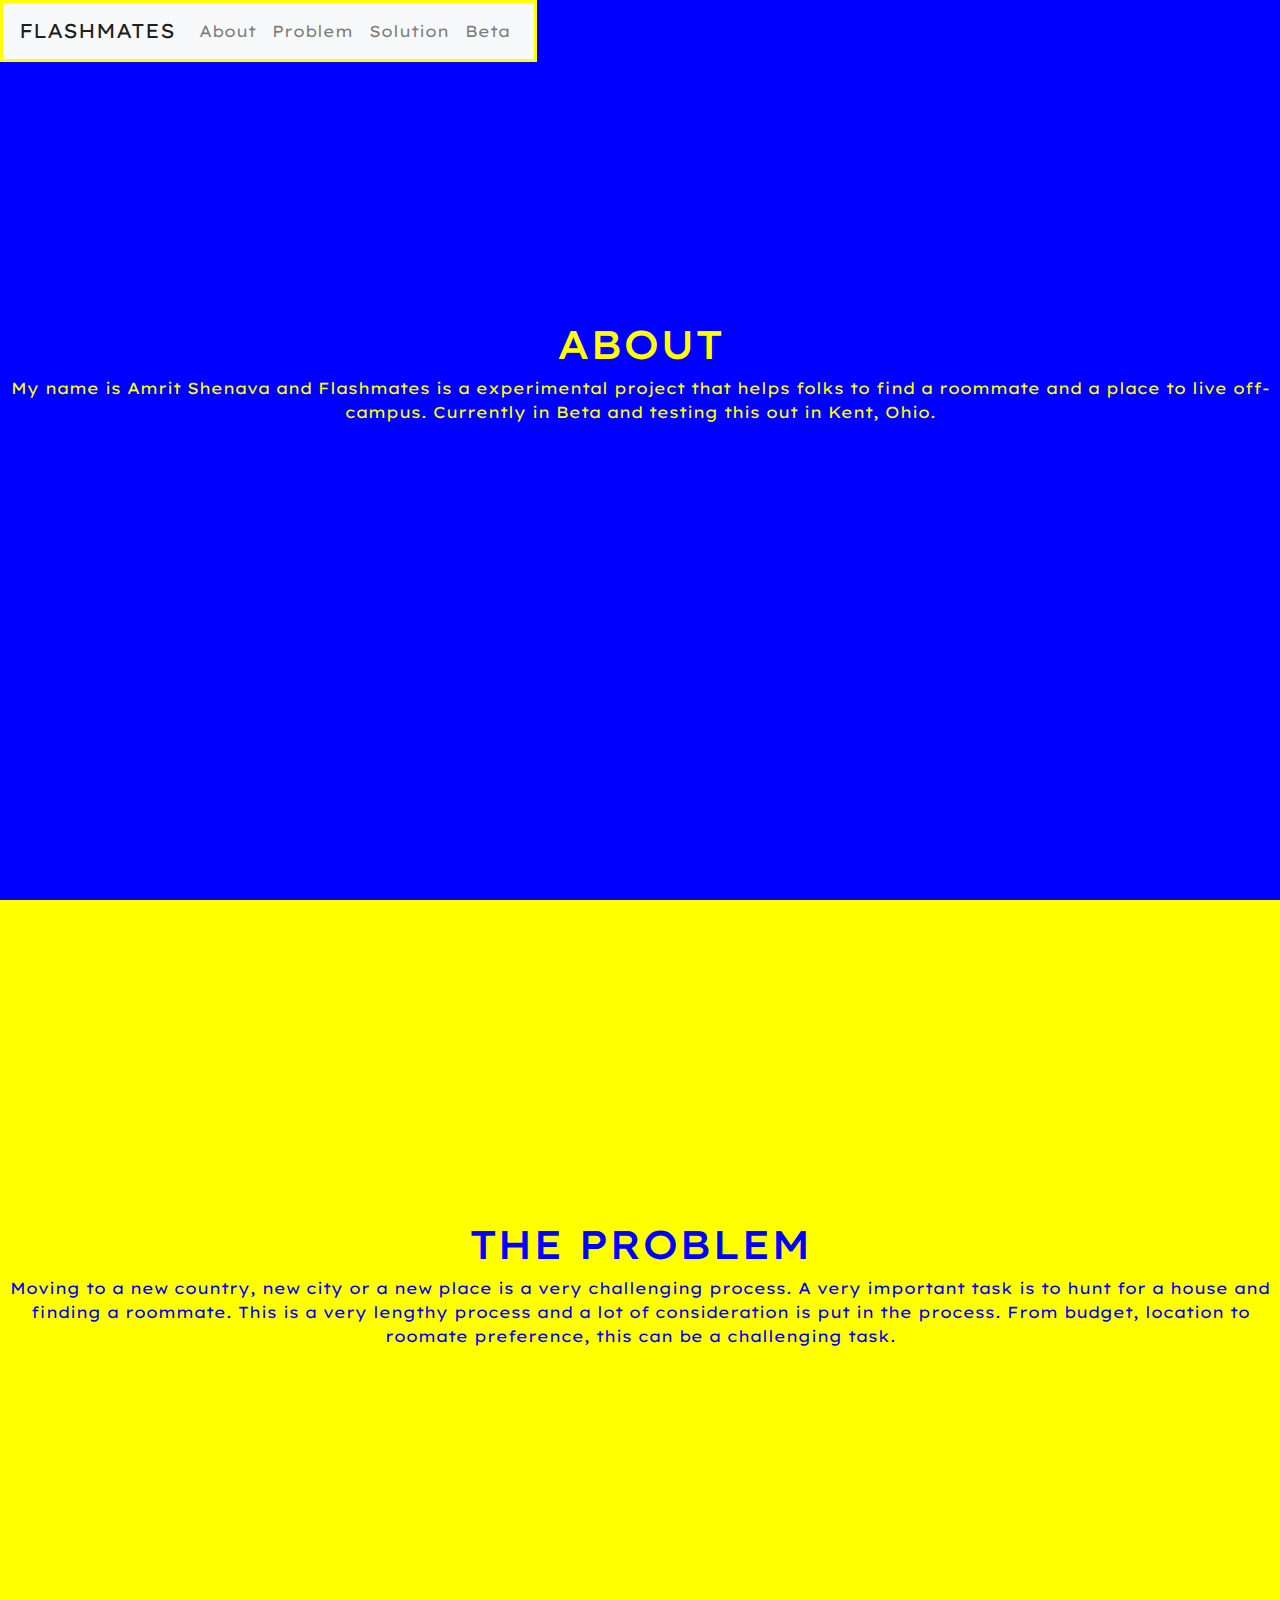
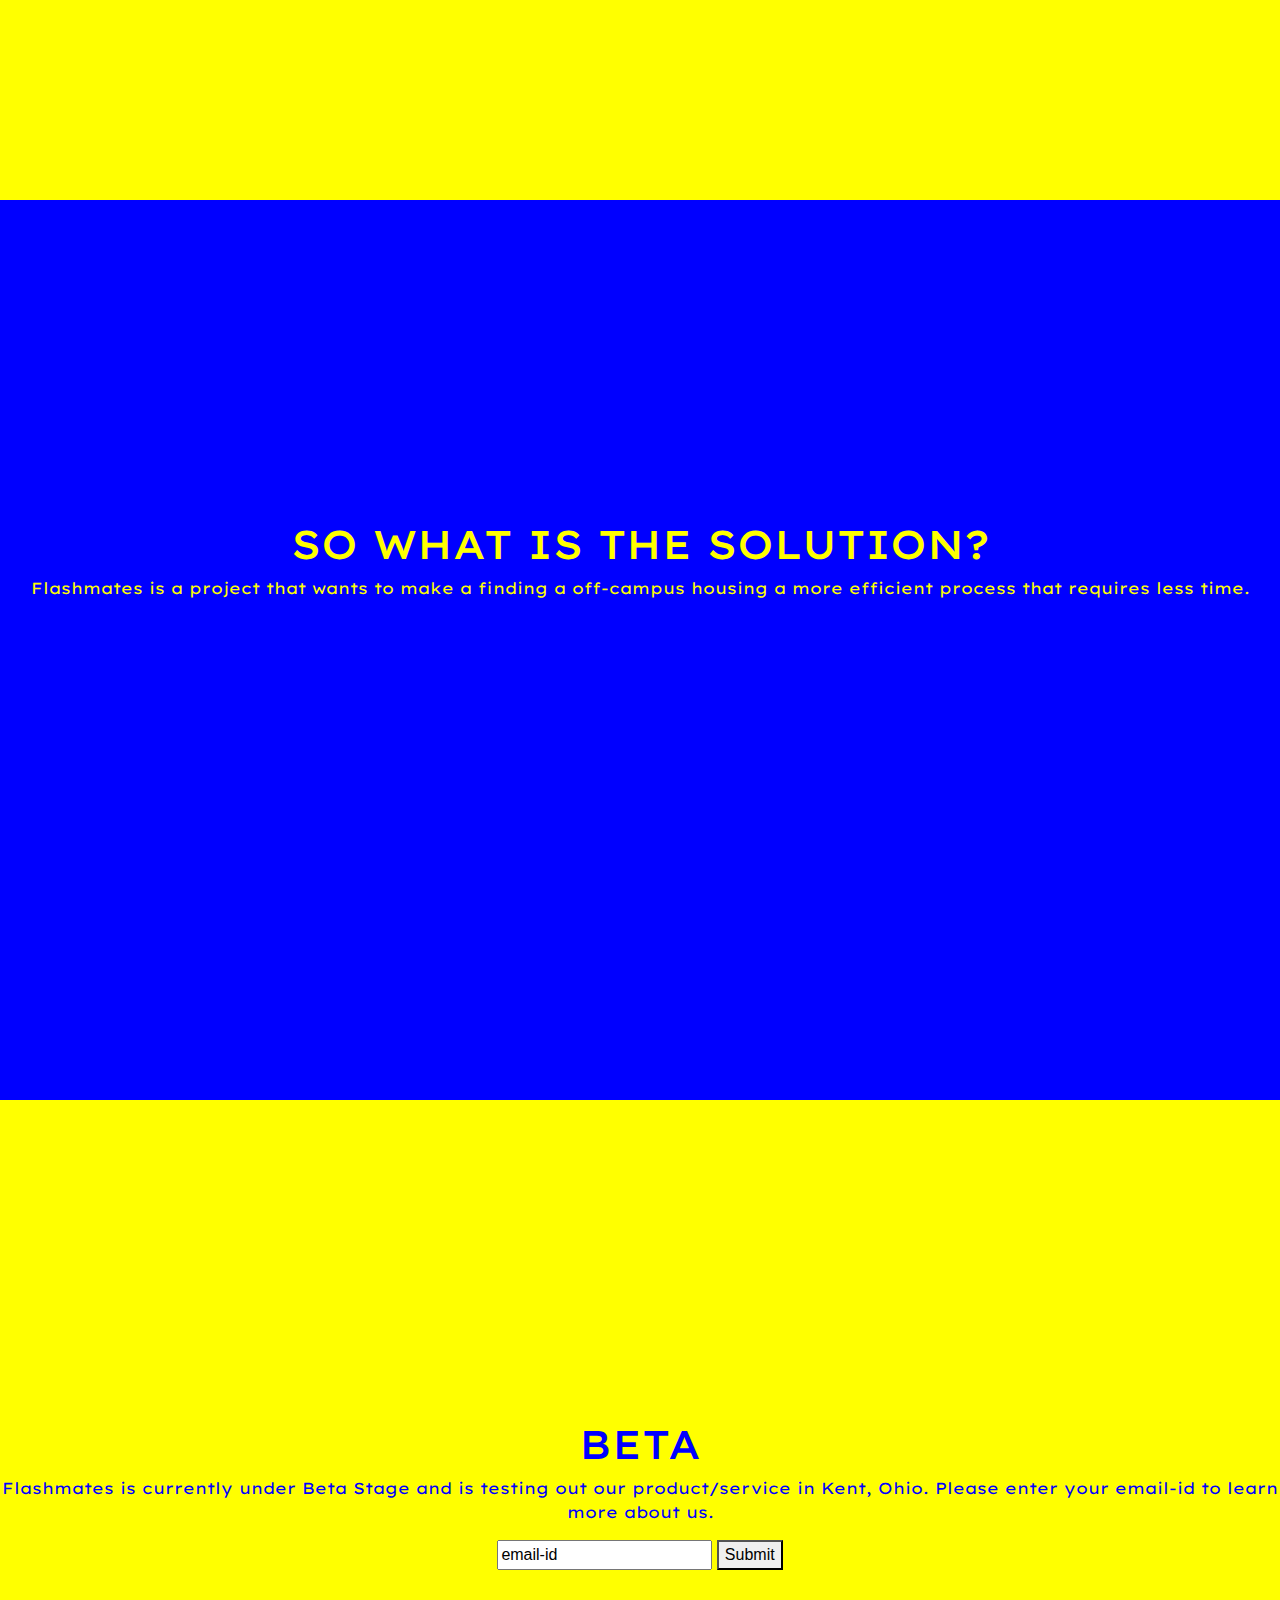
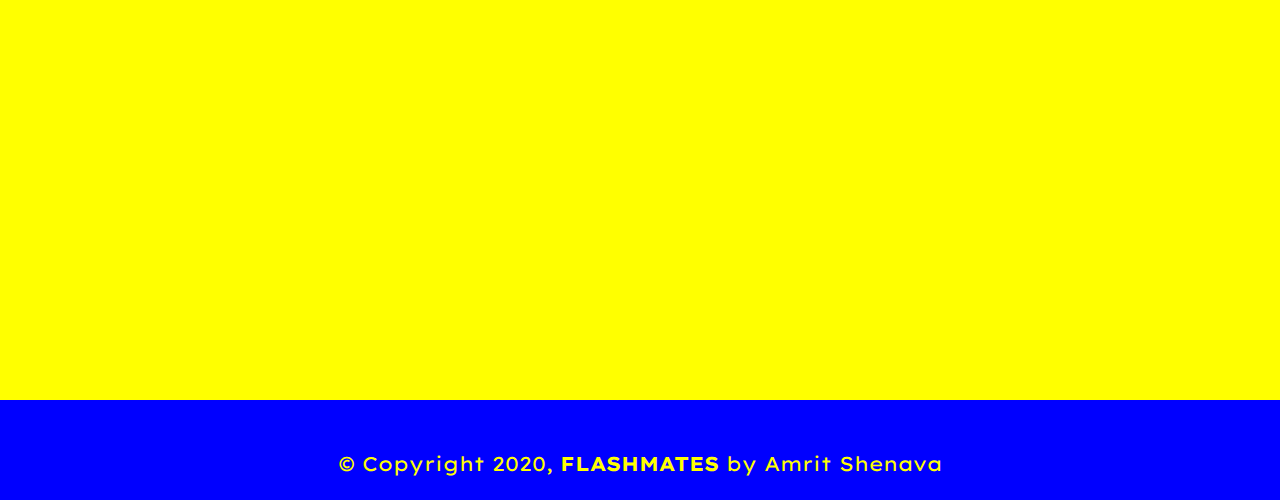
==== index.html @ 65abd865 "Footer Bold" ====
<!DOCTYPE html>
<html>
<head>
	<title>Flashmates</title>
	<meta charset="utf-8">
    <meta name="viewport" content="width=device-width, initial-scale=1, shrink-to-fit=no">
    <link rel="stylesheet" href="https://maxcdn.bootstrapcdn.com/bootstrap/4.0.0/css/bootstrap.min.css" integrity="sha384-Gn5384xqQ1aoWXA+058RXPxPg6fy4IWvTNh0E263XmFcJlSAwiGgFAW/dAiS6JXm" crossorigin="anonymous"> 
  <link rel="shortcut icon" href="Images/logo.png" type="image/png">
	<link rel="stylesheet" type="text/css" href="main.css">
	<link href="https://fonts.googleapis.com/css?family=Lexend+Exa&display=swap" rel="stylesheet">

</head>
<body>
  <center>
    <div class="title">
	  <nav class="navbar navbar-expand-lg navbar-light bg-light">
        <a class="navbar-brand" href="#">FLASHMATES</a>
        <button class="navbar-toggler" type="button" data-toggle="collapse" data-target="#navbarNav" aria-controls="navbarNav" aria-expanded="false" aria-label="Toggle navigation">
          <span class="navbar-toggler-icon"></span>
        </button>
        <div class="collapse navbar-collapse" id="navbarNav">
          <ul class="navbar-nav">
            <li class="nav-item">
              <a class="nav-link" href="#about">About <!--<span class="sr-only">(current)</span>--></a>
            </li>
            <li class="nav-item">
              <a class="nav-link" href="#problem">Problem</a>
            </li>
            <li class="nav-item">
              <a class="nav-link" href="#solution">Solution</a>
            </li>
            <li class="nav-item">
              <a class="nav-link" href="#beta">Beta</a>
            </li>
            <!--<li class="nav-item">
              <a class="nav-link" href="#">Pricing</a>
            </li>
            <li class="nav-item">
              <a class="nav-link disabled" href="#" tabindex="-1" aria-disabled="true">Disabled</a>
            </li>-->
          </ul>
        </div>
      </nav>
    </div>
      <section class="section-odd" id="about">
        <h1>ABOUT</h1>
        <p>My name is Amrit Shenava and Flashmates is a experimental project that helps folks to find a roommate and a place to live off-campus. Currently in Beta and testing this out in Kent, Ohio.</p>
      </section>
      <section class="section-even" id="problem">
        <h1>THE PROBLEM</h1>
        <p>Moving to a new country, new city or a new place is a very challenging process. A very important task is to hunt for a house and finding a roommate. This is a very lengthy process and a lot of consideration is put in the process. From budget, location to roomate preference, this can be a challenging task.</p>
      </section>
      <section class="section-odd" id="solution">
        <h1>SO WHAT IS THE SOLUTION?</h1>
        <p>Flashmates is a project that wants to make a finding a off-campus housing a more efficient process that requires less time.</p>
      </section>
      <section class="section-even" id="beta">
    	  <h1>BETA</h1>
    	  <p>Flashmates is currently under Beta Stage and is testing out our product/service in Kent, Ohio. Please enter your email-id to learn more about us.</p>
    	<form>
          <input type="text" name="email-id" value="email-id" placeholder="Enter your email-id here">
    	  <button onclick="sendInfo()">Submit </button>
    	</form>
      </section>
    <footer>
        <p id="footer">&copy; Copyright 2020, <b><span id="flashmates-title">FLASHMATES</span></b> by Amrit Shenava</p>
    </footer>
  </center>
  <script type="text/javascript">
  	
  </script>
  <script src="https://code.jquery.com/jquery-3.2.1.slim.min.js" integrity="sha384-KJ3o2DKtIkvYIK3UENzmM7KCkRr/rE9/Qpg6aAZGJwFDMVNA/GpGFF93hXpG5KkN" crossorigin="anonymous"></script>
  <script src="https://cdnjs.cloudflare.com/ajax/libs/popper.js/1.12.9/umd/popper.min.js" integrity="sha384-ApNbgh9B+Y1QKtv3Rn7W3mgPxhU9K/ScQsAP7hUibX39j7fakFPskvXusvfa0b4Q" crossorigin="anonymous"></script>
  <script src="https://maxcdn.bootstrapcdn.com/bootstrap/4.0.0/js/bootstrap.min.js" integrity="sha384-JZR6Spejh4U02d8jOt6vLEHfe/JQGiRRSQQxSfFWpi1MquVdAyjUar5+76PVCmYl" crossorigin="anonymous"></script>
</body>
</html>
---- main.css ----
html {
	scroll-behavior: smooth;
}

h1 {
	color: yellow;
	font-family: 'Lexend Exa', sans-serif;

}

p {
	color: yellow;
	font-family: 'Lexend Exa', sans-serif;
}

body {
	background-color: blue;
}

.section-odd {
  height : 100vh;
  text-align: center;
  background-color: blue;
  box-sizing: border-box;
}

.section-odd h1 {
	text-align: center;
	display: inline-block;
	font-family: 'Lexend Exa', sans-serif;
	margin-top: 25%;
}

.section-even {
	height : 100vh;
	text-align: center;
	background-color: yellow;
	box-sizing: border-box;
}

.section-even h1 {
	text-align: center;
	display: inline-block;
	font-family: 'Lexend Exa', sans-serif;
	margin-top: 25%;
	color: blue;
}

.section-even p{
	color : blue;
}

footer {
    position: relative;
    height: 100px;
    width: 100%;
    /*background-color: #333333;*/
}

footer p {
    position: absolute;
    width: 100%;
    /*color: #fff;*/
    line-height: 40px;
    font-size: 20px;
    text-align: center;
    bottom:0;
}

nav a {
	font-family: 'Lexend Exa', sans-serif;
    color: yellow;
}

.title {
	color: blue;
	border : yellow solid;
	position: fixed;
	margin : 0px;
	padding: 0px;
}


/*
#title p {
	margin-bottom: 10px;
	line-height: 0;
	font-size: 20px;
}
*/

#flashmates-title {
	font-family: 'Lexend Exa', sans-serif;
}

#forms{
	border: black solid;
}
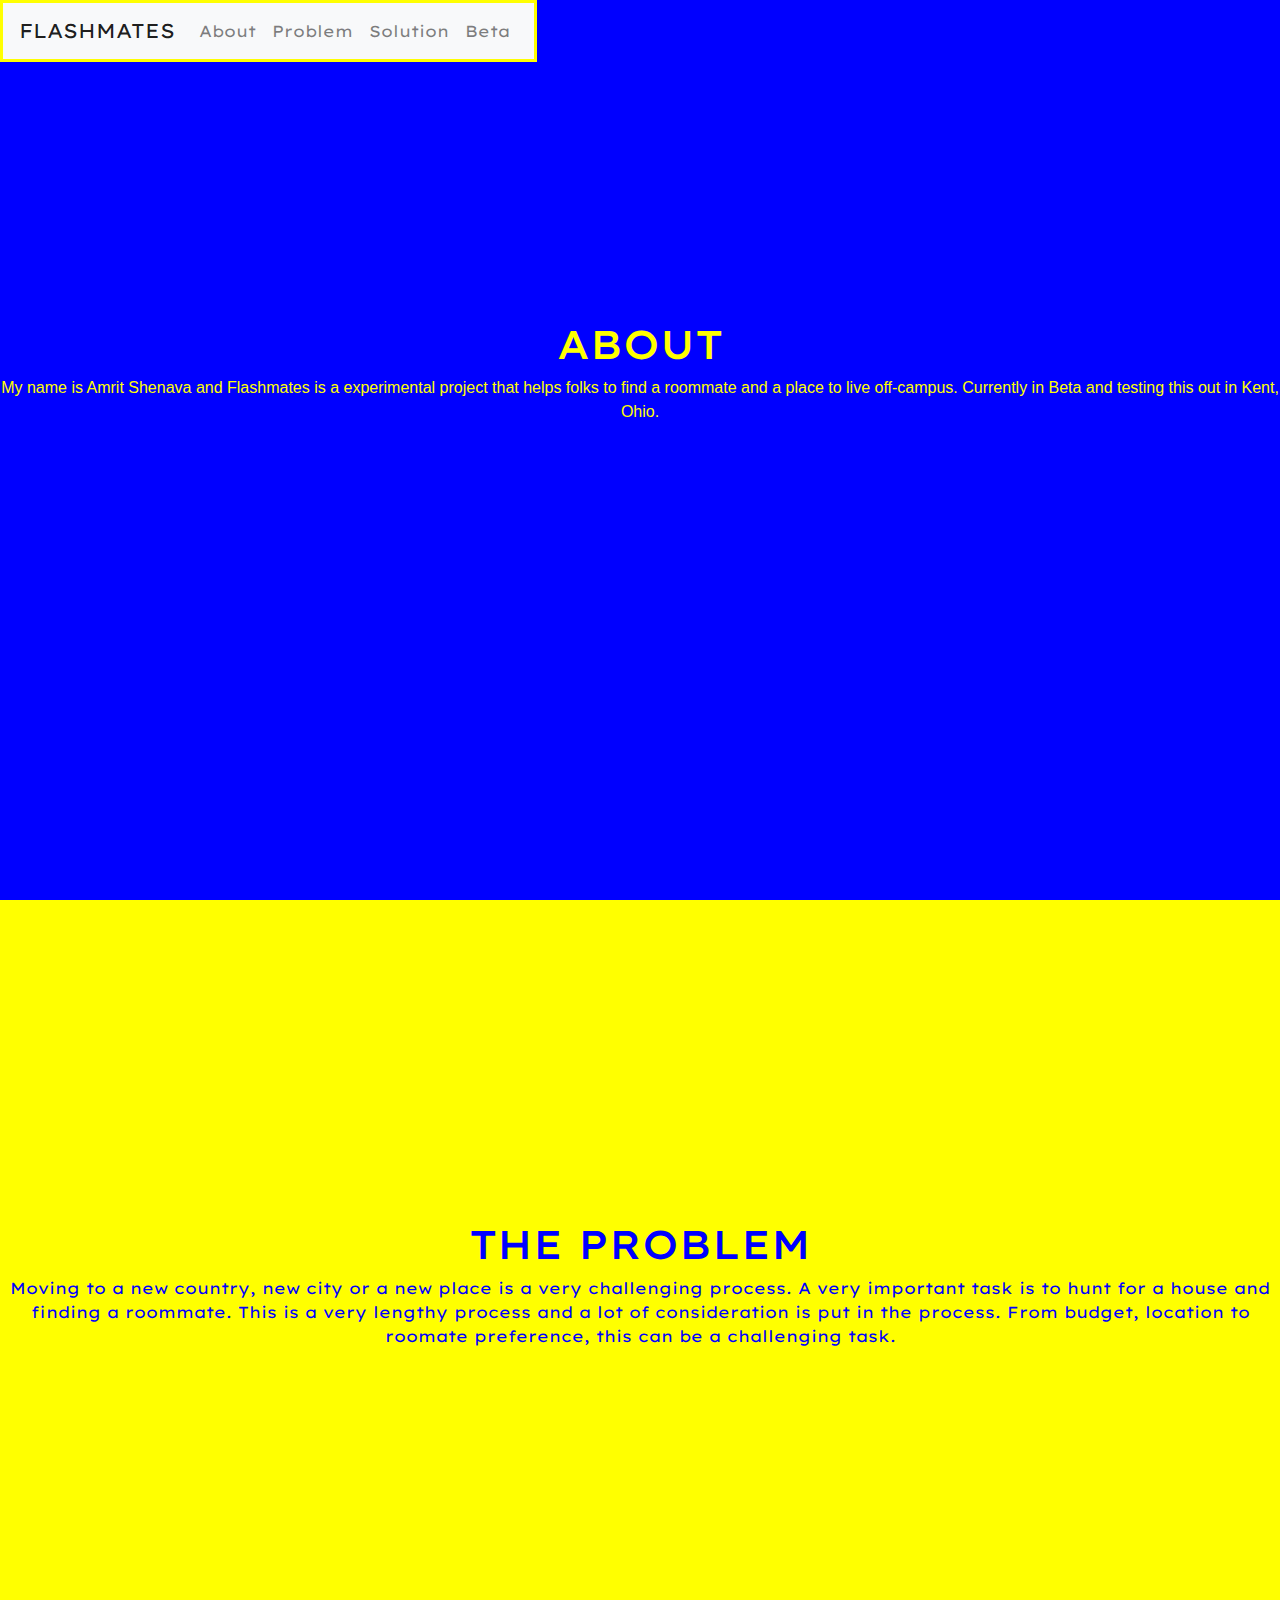
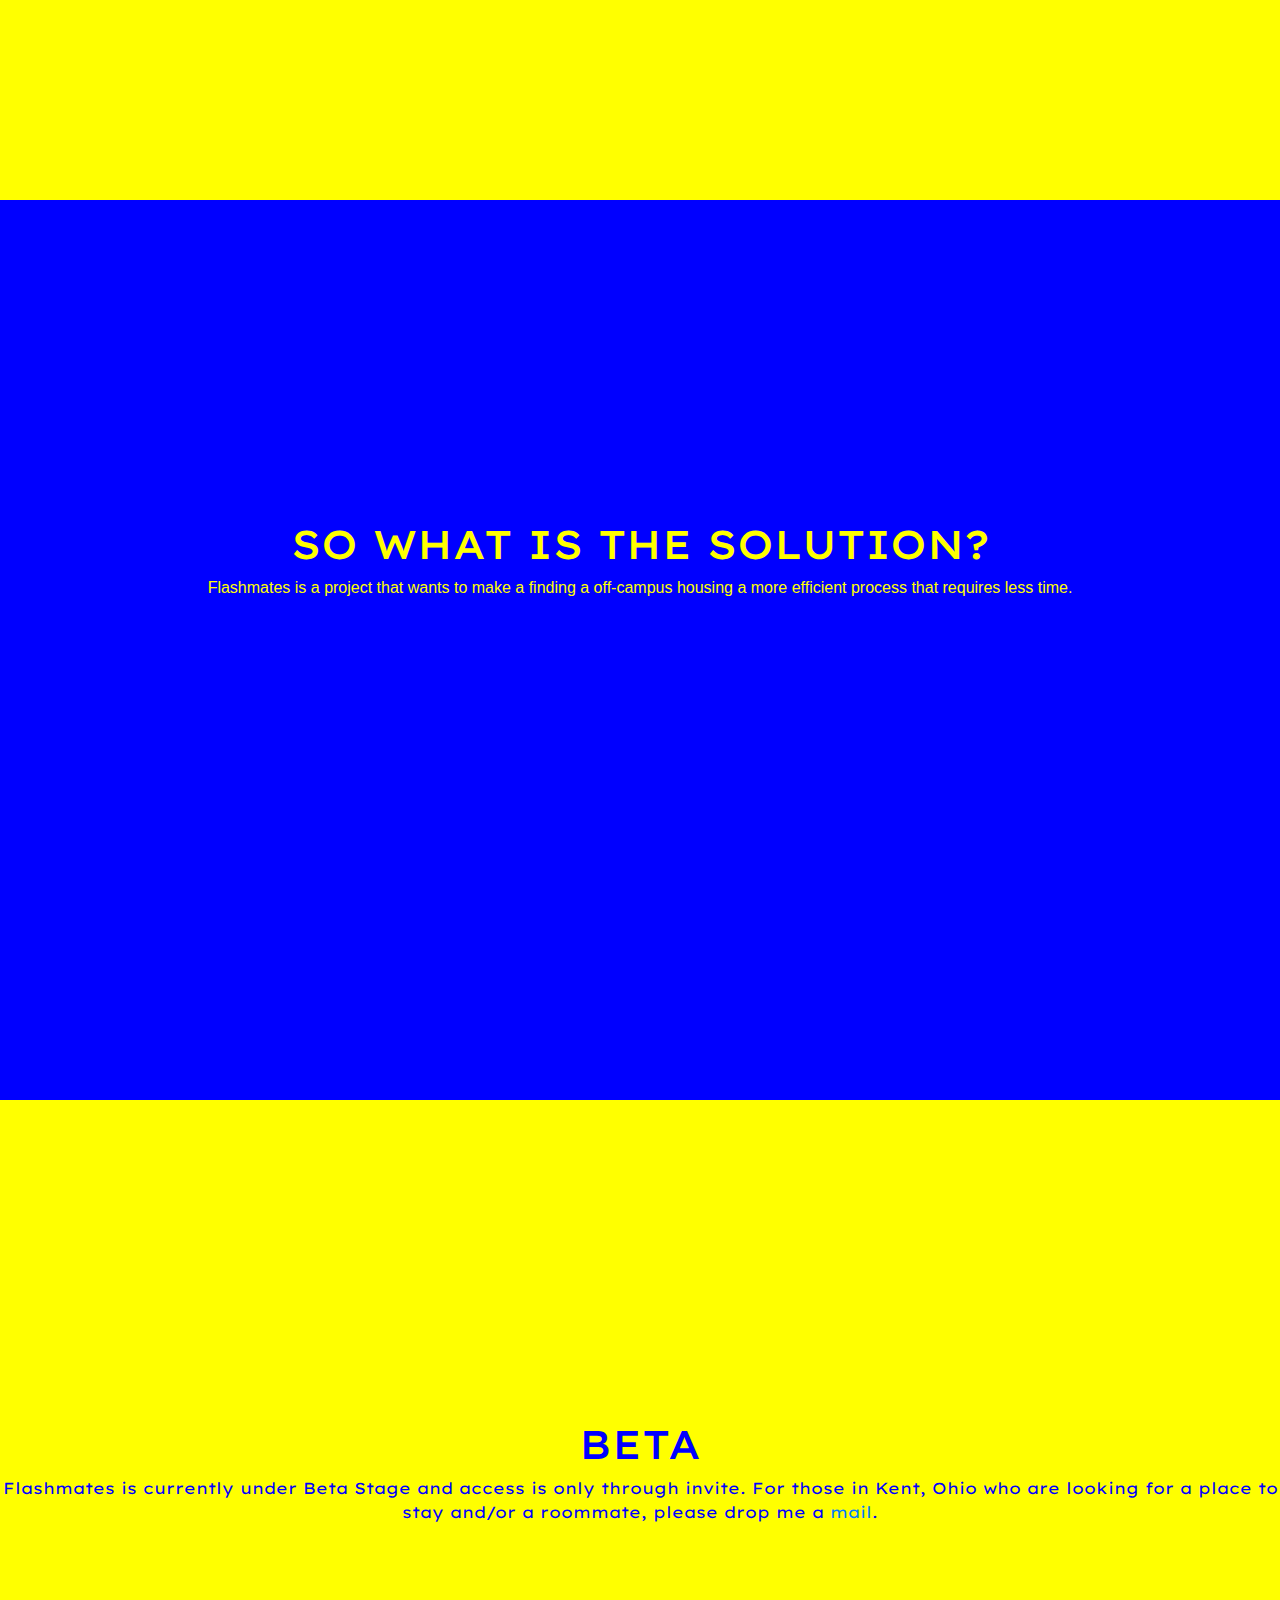
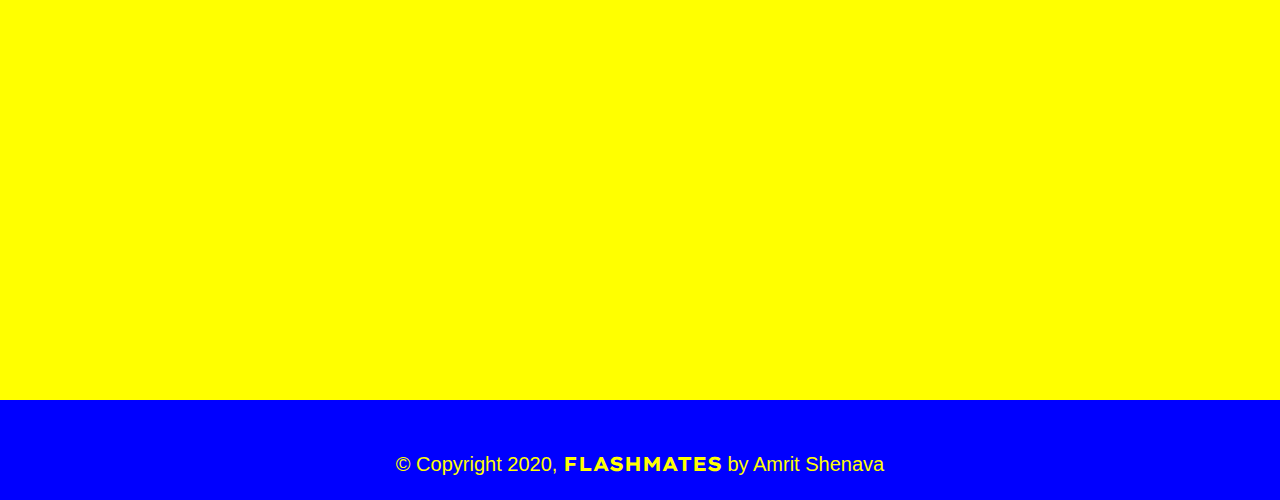
==== commit 9276301b: "Mail Update" ====
--- a/index.html
+++ b/index.html
@@ -56,14 +56,14 @@
       </section>
       <section class="section-even" id="beta">
     	  <h1>BETA</h1>
-    	  <p>Flashmates is currently under Beta Stage and is testing out our product/service in Kent, Ohio. Please enter your email-id to learn more about us.</p>
-    	<form>
+    	  <p>Flashmates is currently under Beta Stage and access is only through invite. For those in Kent, Ohio who are looking for a place to stay and/or a roommate, please drop me a <a href="mailto:ashenava@kent.edu">mail</a>.</p> 
+    	<!--<form>
           <input type="text" name="email-id" value="email-id" placeholder="Enter your email-id here">
     	  <button onclick="sendInfo()">Submit </button>
-    	</form>
+    	</form>-->
       </section>
     <footer>
-        <p id="footer">&copy; Copyright 2020, <b><span id="flashmates-title">FLASHMATES</span></b> by Amrit Shenava</p>
+        <p>&copy; Copyright 2020, <b><span id="flashmates-title">FLASHMATES</span></b> by Amrit Shenava</p>
     </footer>
   </center>
   <script type="text/javascript">
--- a/main.css
+++ b/main.css
@@ -10,7 +10,6 @@
 
 p {
 	color: yellow;
-	font-family: 'Lexend Exa', sans-serif;
 }
 
 body {
@@ -48,6 +47,7 @@
 
 .section-even p{
 	color : blue;
+	font-family: 'Lexend Exa', sans-serif;
 }
 
 footer {
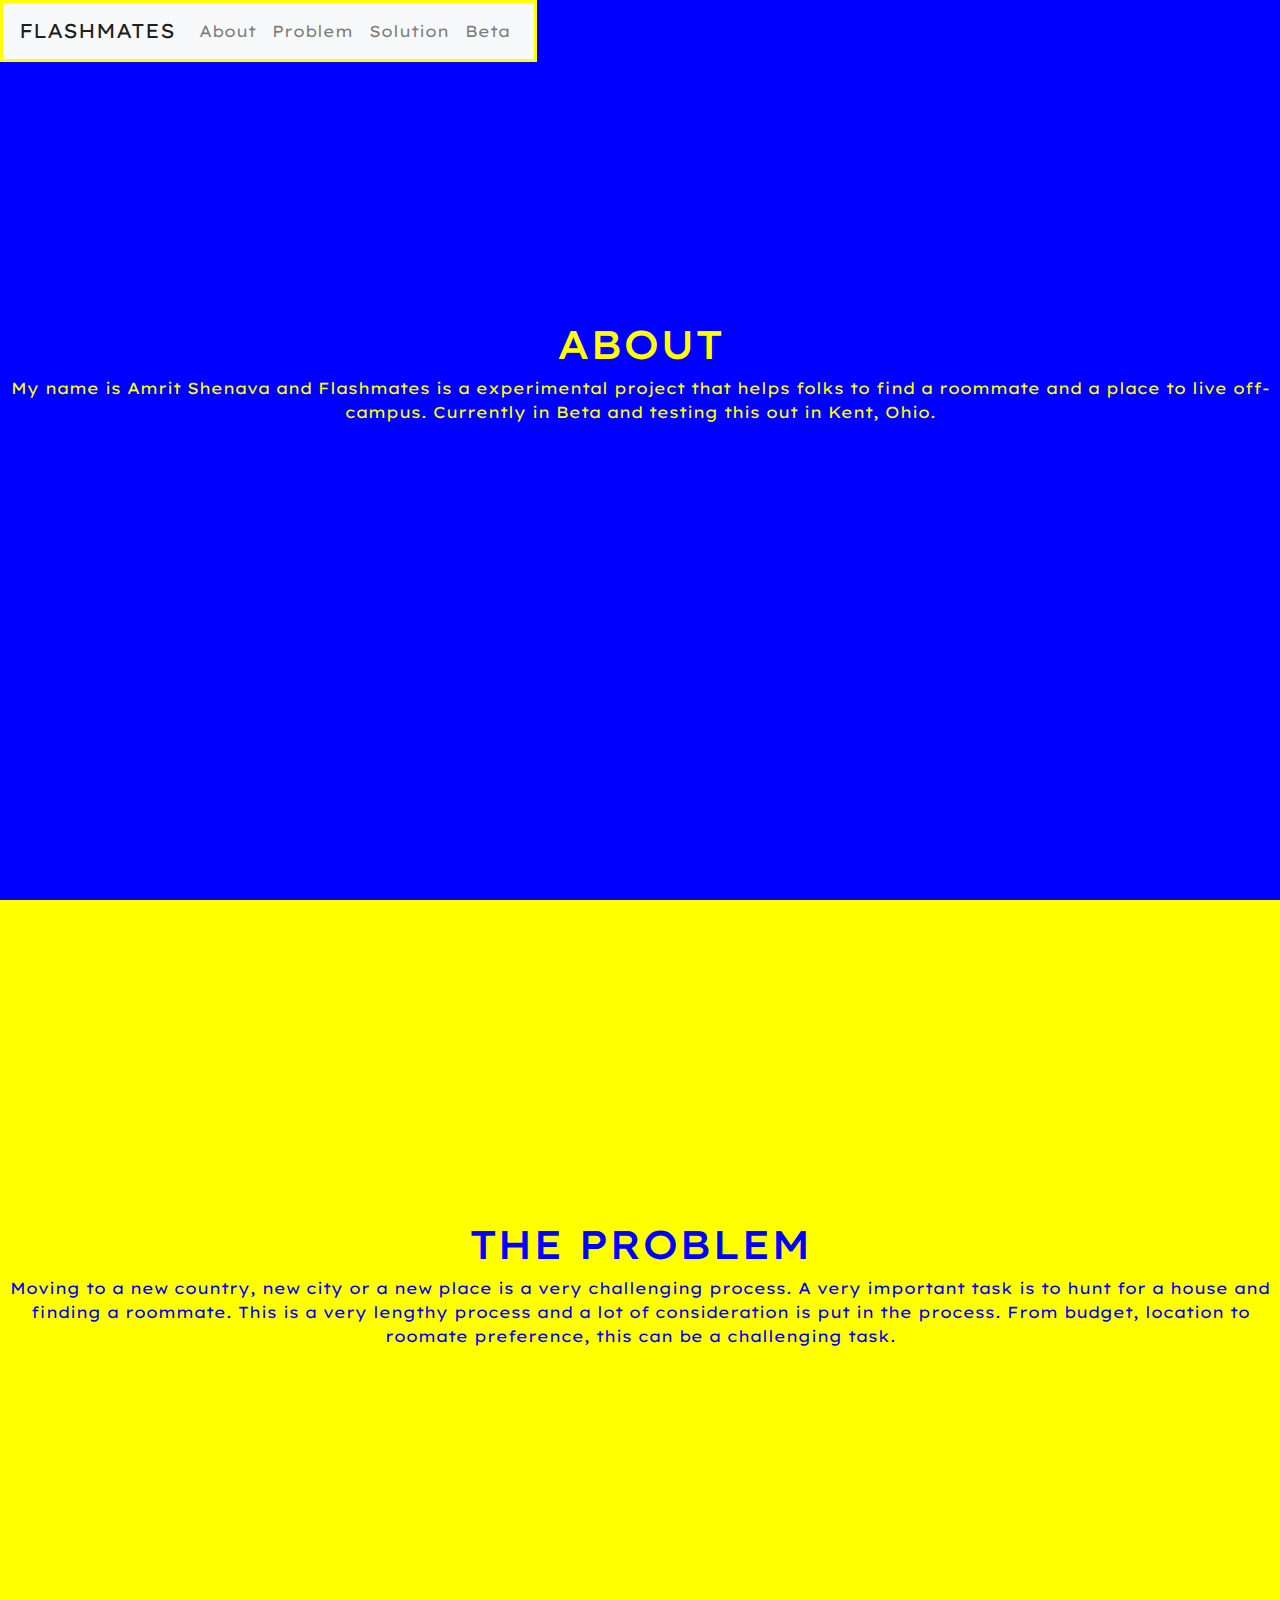
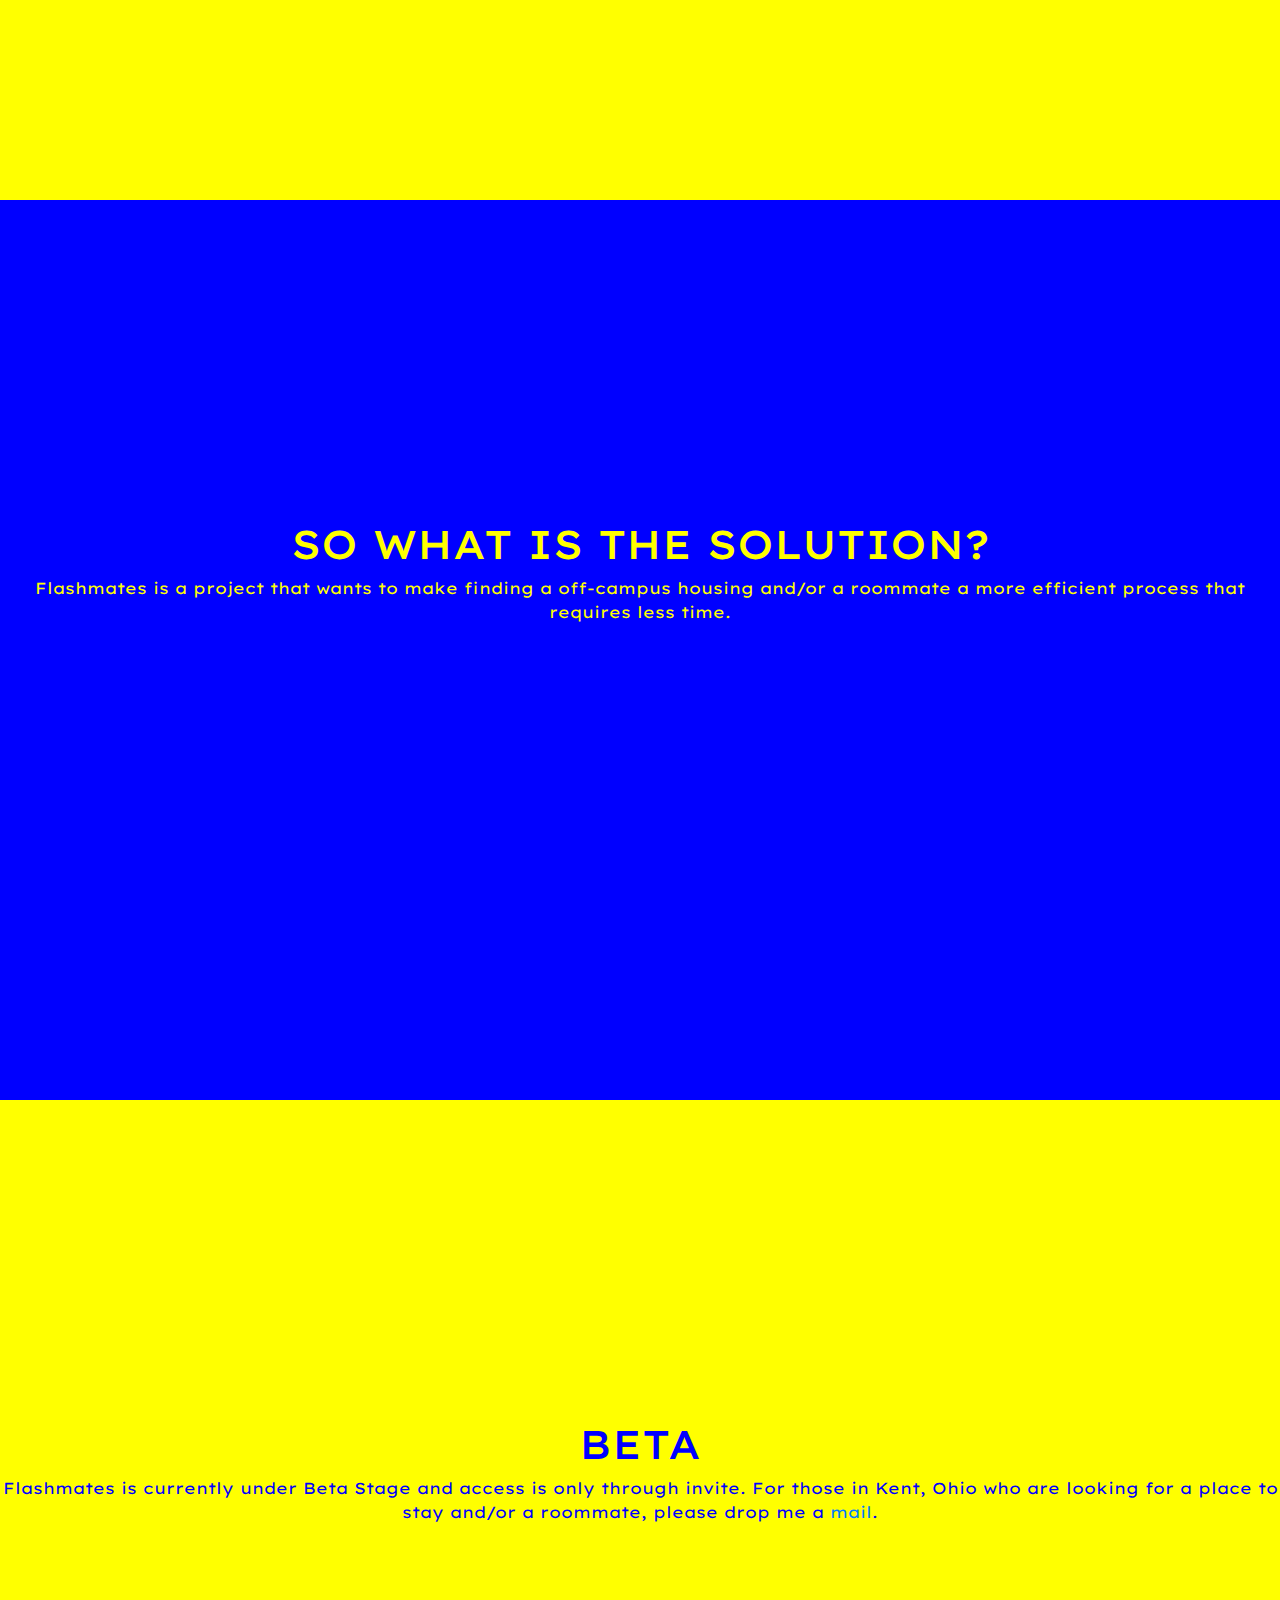
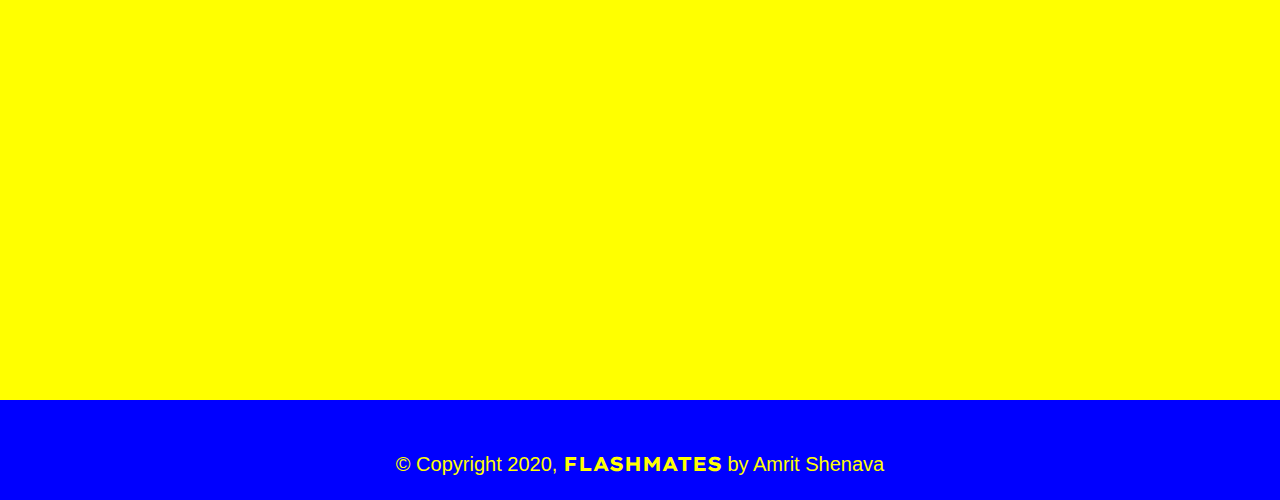
==== commit 68c79c55: "TYPO" ====
--- a/index.html
+++ b/index.html
@@ -52,7 +52,7 @@
       </section>
       <section class="section-odd" id="solution">
         <h1>SO WHAT IS THE SOLUTION?</h1>
-        <p>Flashmates is a project that wants to make a finding a off-campus housing a more efficient process that requires less time.</p>
+        <p>Flashmates is a project that wants to make finding a off-campus housing and/or a roommate a more efficient process that requires less time.</p>
       </section>
       <section class="section-even" id="beta">
     	  <h1>BETA</h1>
--- a/main.css
+++ b/main.css
@@ -28,6 +28,10 @@
 	display: inline-block;
 	font-family: 'Lexend Exa', sans-serif;
 	margin-top: 25%;
+}
+
+.section-odd p {
+   font-family: 'Lexend Exa', sans-serif;
 }
 
 .section-even {
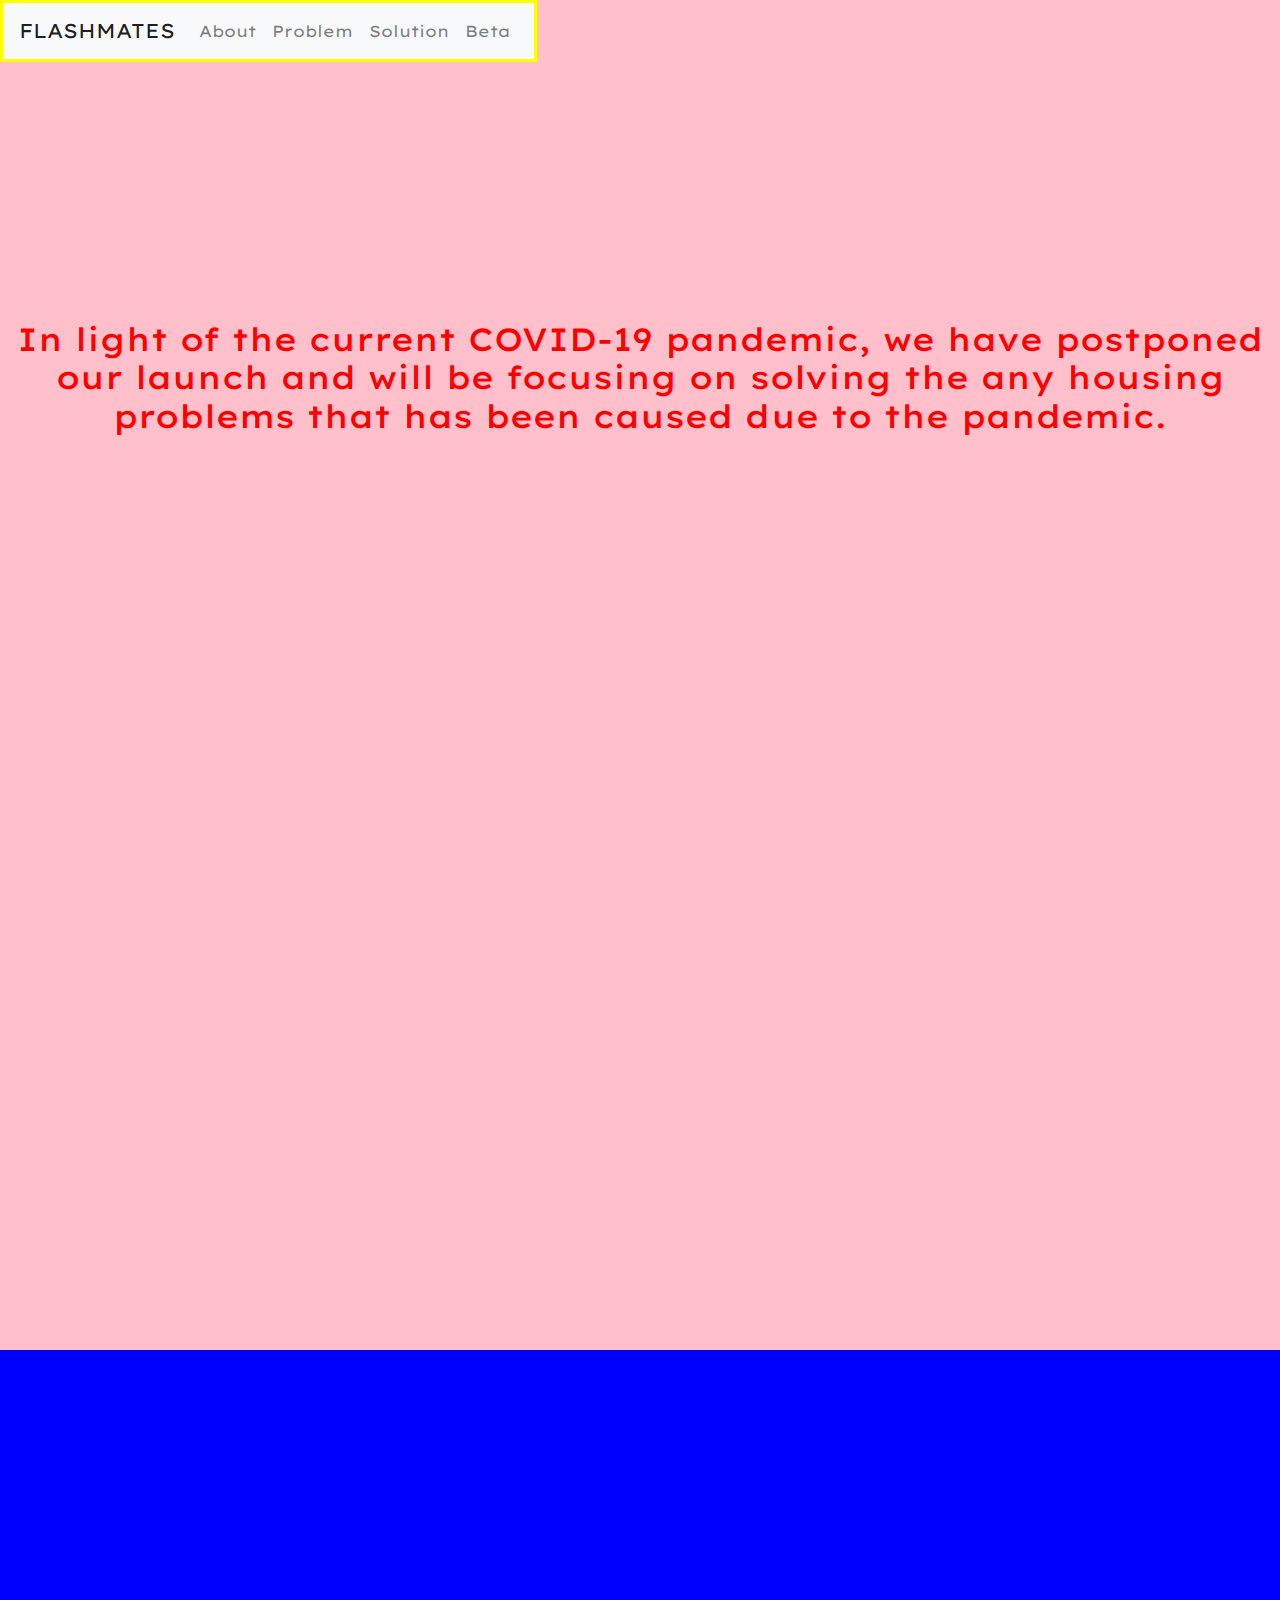
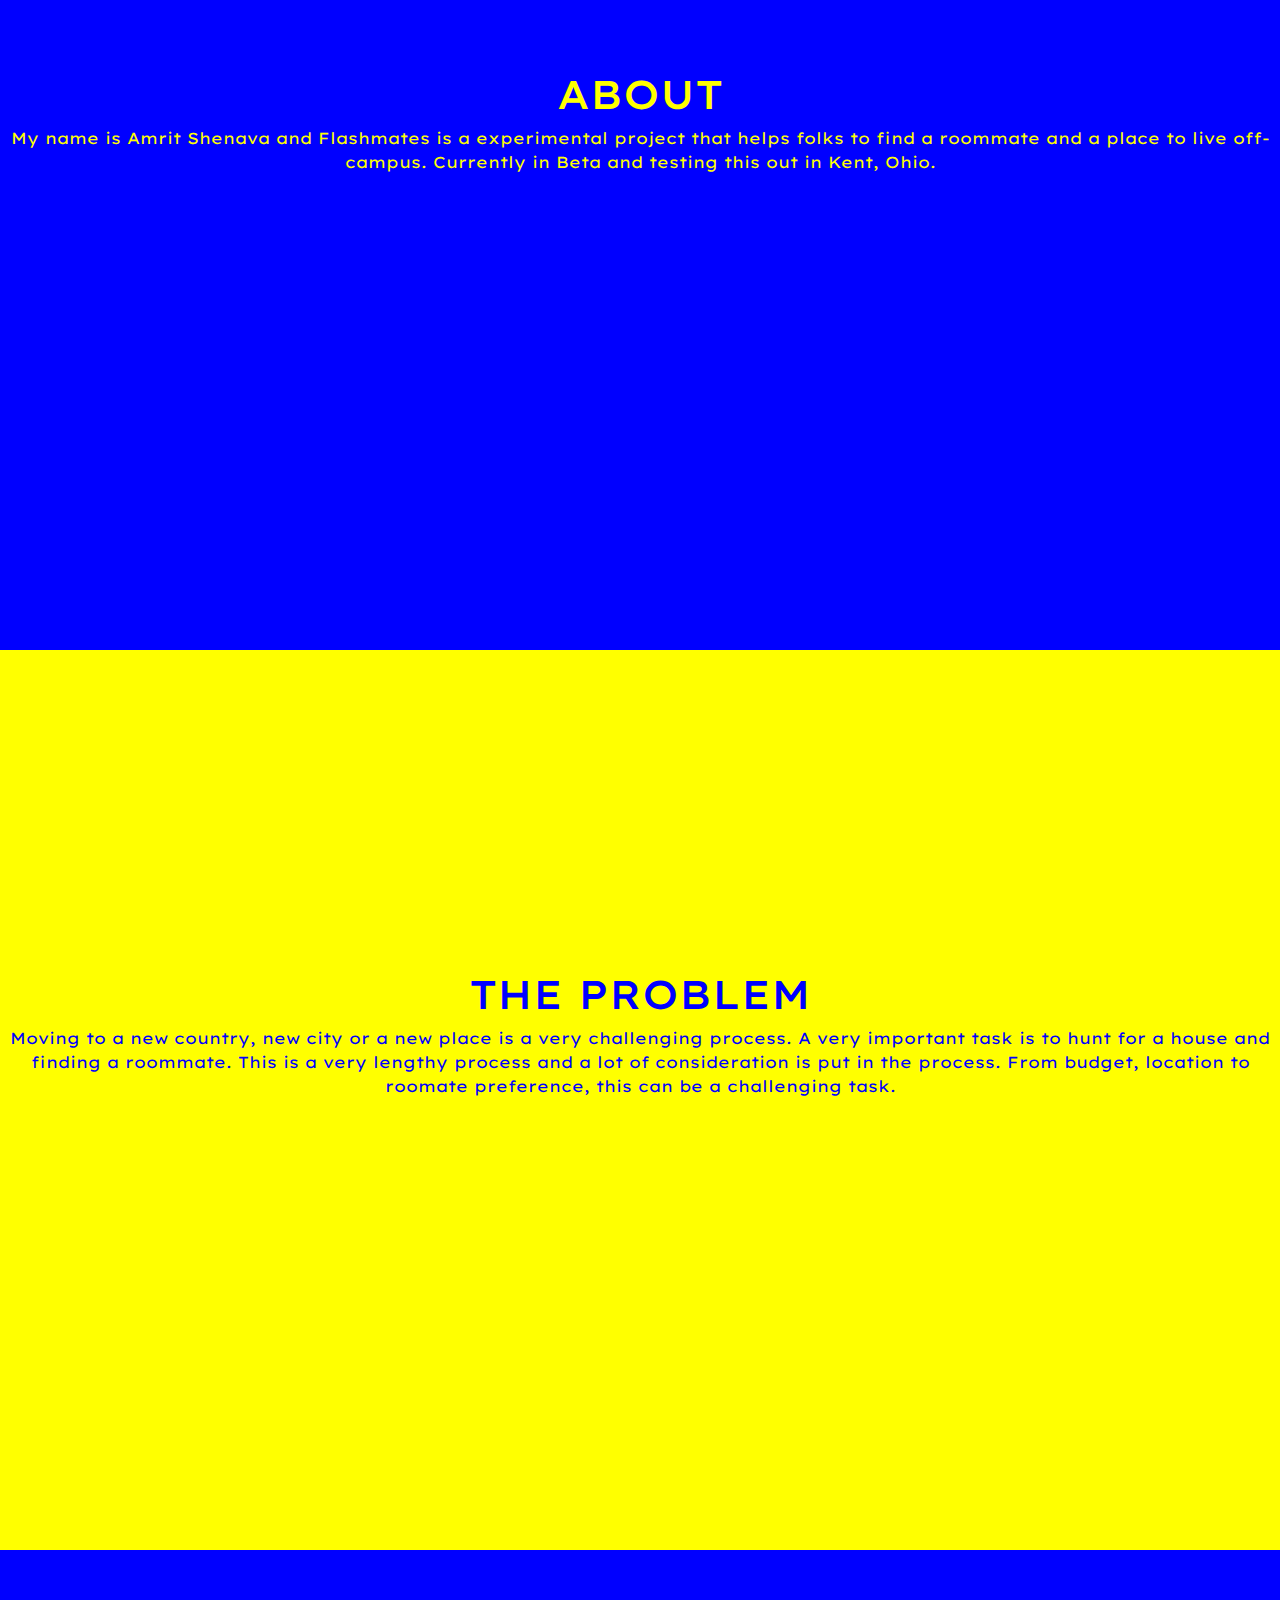
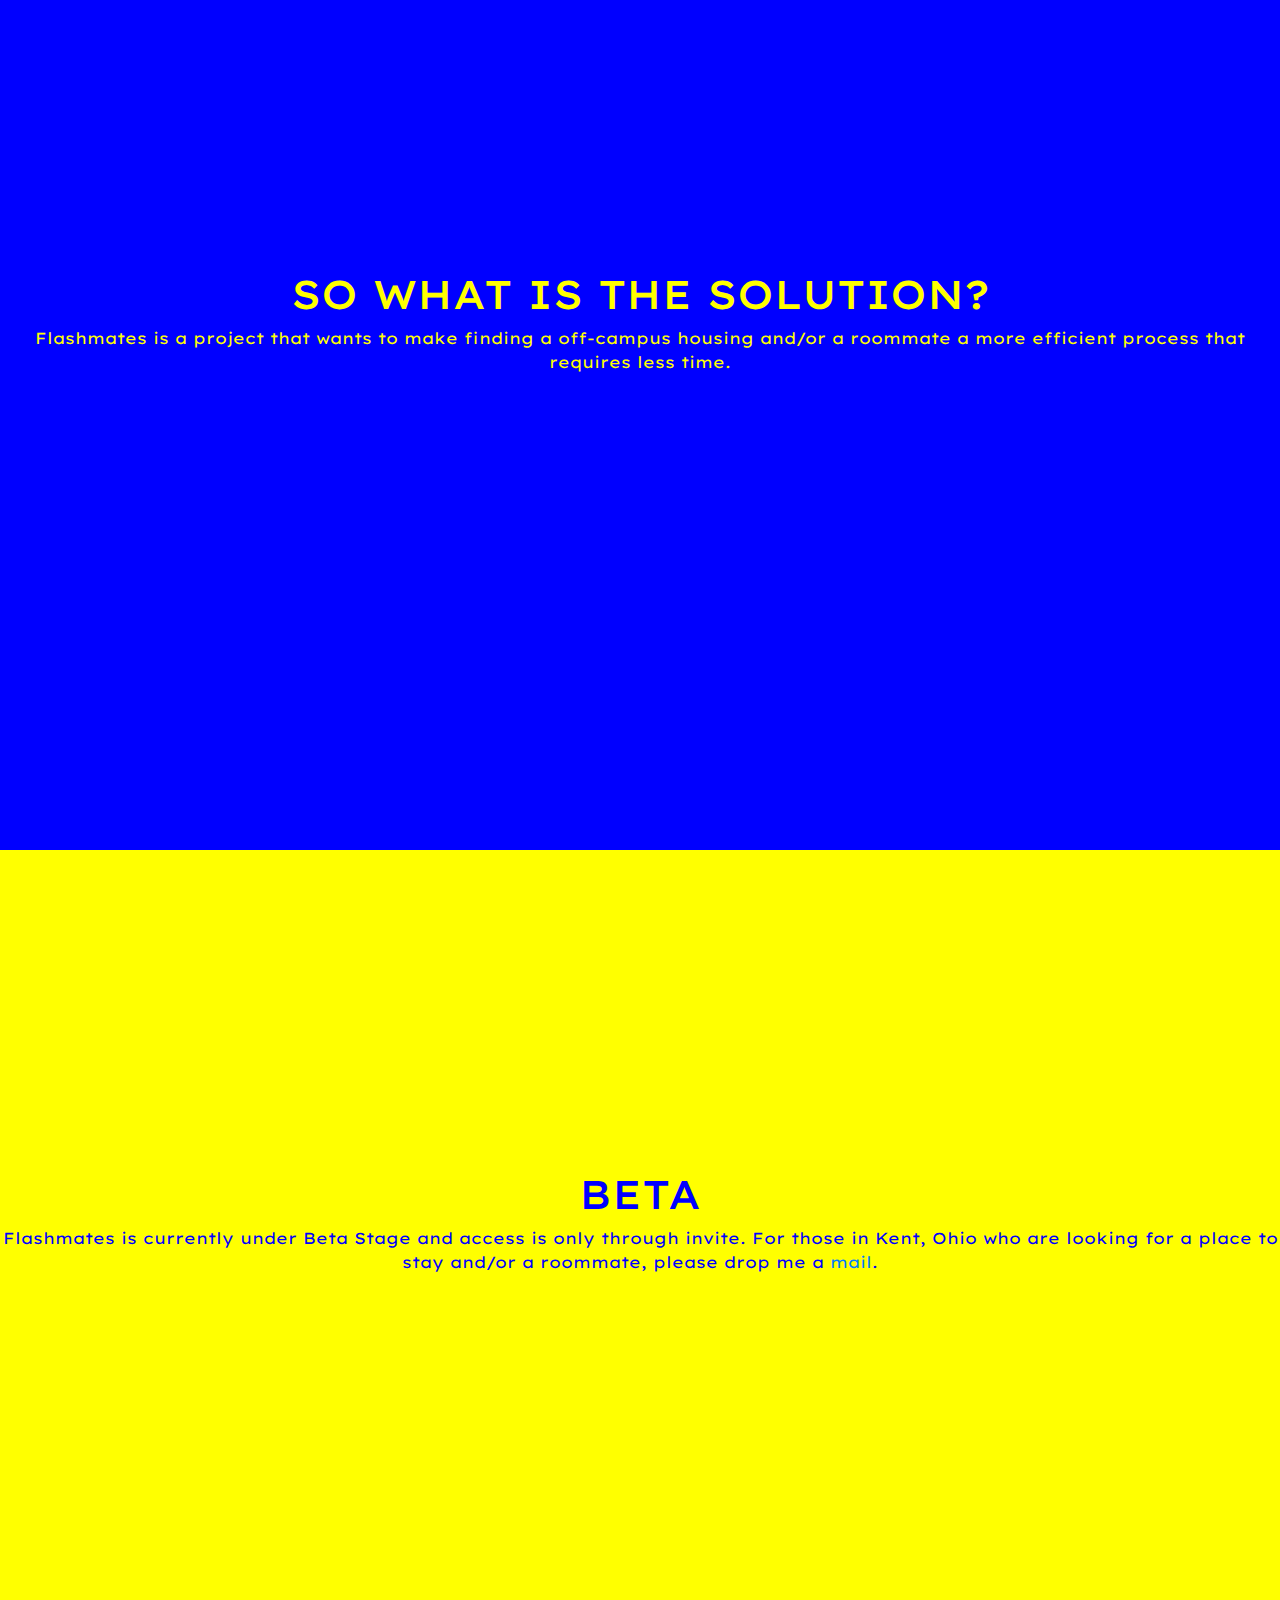
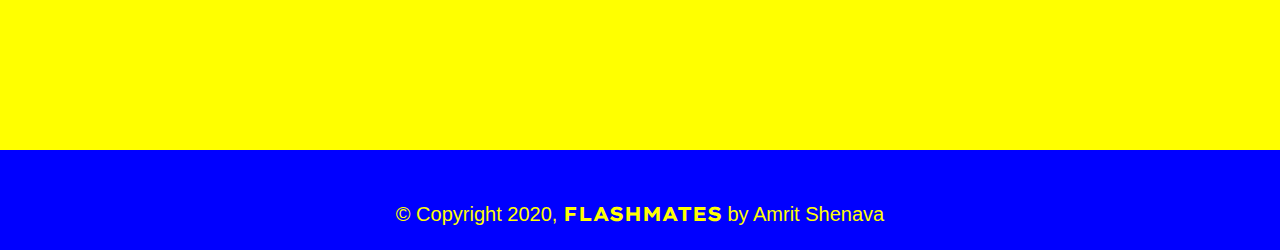
==== commit 8a3cf2b9: "covid-19 update" ====
--- a/index.html
+++ b/index.html
@@ -8,7 +8,15 @@
   <link rel="shortcut icon" href="Images/logo.png" type="image/png">
 	<link rel="stylesheet" type="text/css" href="main.css">
 	<link href="https://fonts.googleapis.com/css?family=Lexend+Exa&display=swap" rel="stylesheet">
+  <!-- Global site tag (gtag.js) - Google Analytics -->
+  <script async src="https://www.googletagmanager.com/gtag/js?id=G-7XYD7HPEYG"></script>
+  <script>
+    window.dataLayer = window.dataLayer || [];
+    function gtag(){dataLayer.push(arguments);}
+    gtag('js', new Date());
 
+    gtag('config', 'G-7XYD7HPEYG');
+  </script>
 </head>
 <body>
   <center>
@@ -42,6 +50,10 @@
         </div>
       </nav>
     </div>
+      <section class="section-covid" id="covid">
+        <h2>In light of the current COVID-19 pandemic, we have postponed our launch and will be focusing on solving the any housing problems that has been caused due to the pandemic.</h2>
+        </center>
+      </section>
       <section class="section-odd" id="about">
         <h1>ABOUT</h1>
         <p>My name is Amrit Shenava and Flashmates is a experimental project that helps folks to find a roommate and a place to live off-campus. Currently in Beta and testing this out in Kent, Ohio.</p>
--- a/main.css
+++ b/main.css
@@ -54,6 +54,21 @@
 	font-family: 'Lexend Exa', sans-serif;
 }
 
+.section-covid {
+	height : 150vh;
+	text-align: center;
+	background-color: pink;
+	box-sizing: border-box;
+}
+
+.section-covid h2 {
+	text-align: center;
+	display: inline-block;
+	font-family: 'Lexend Exa', sans-serif;
+	margin-top: 25%;
+	color: red;
+}
+
 footer {
     position: relative;
     height: 100px;
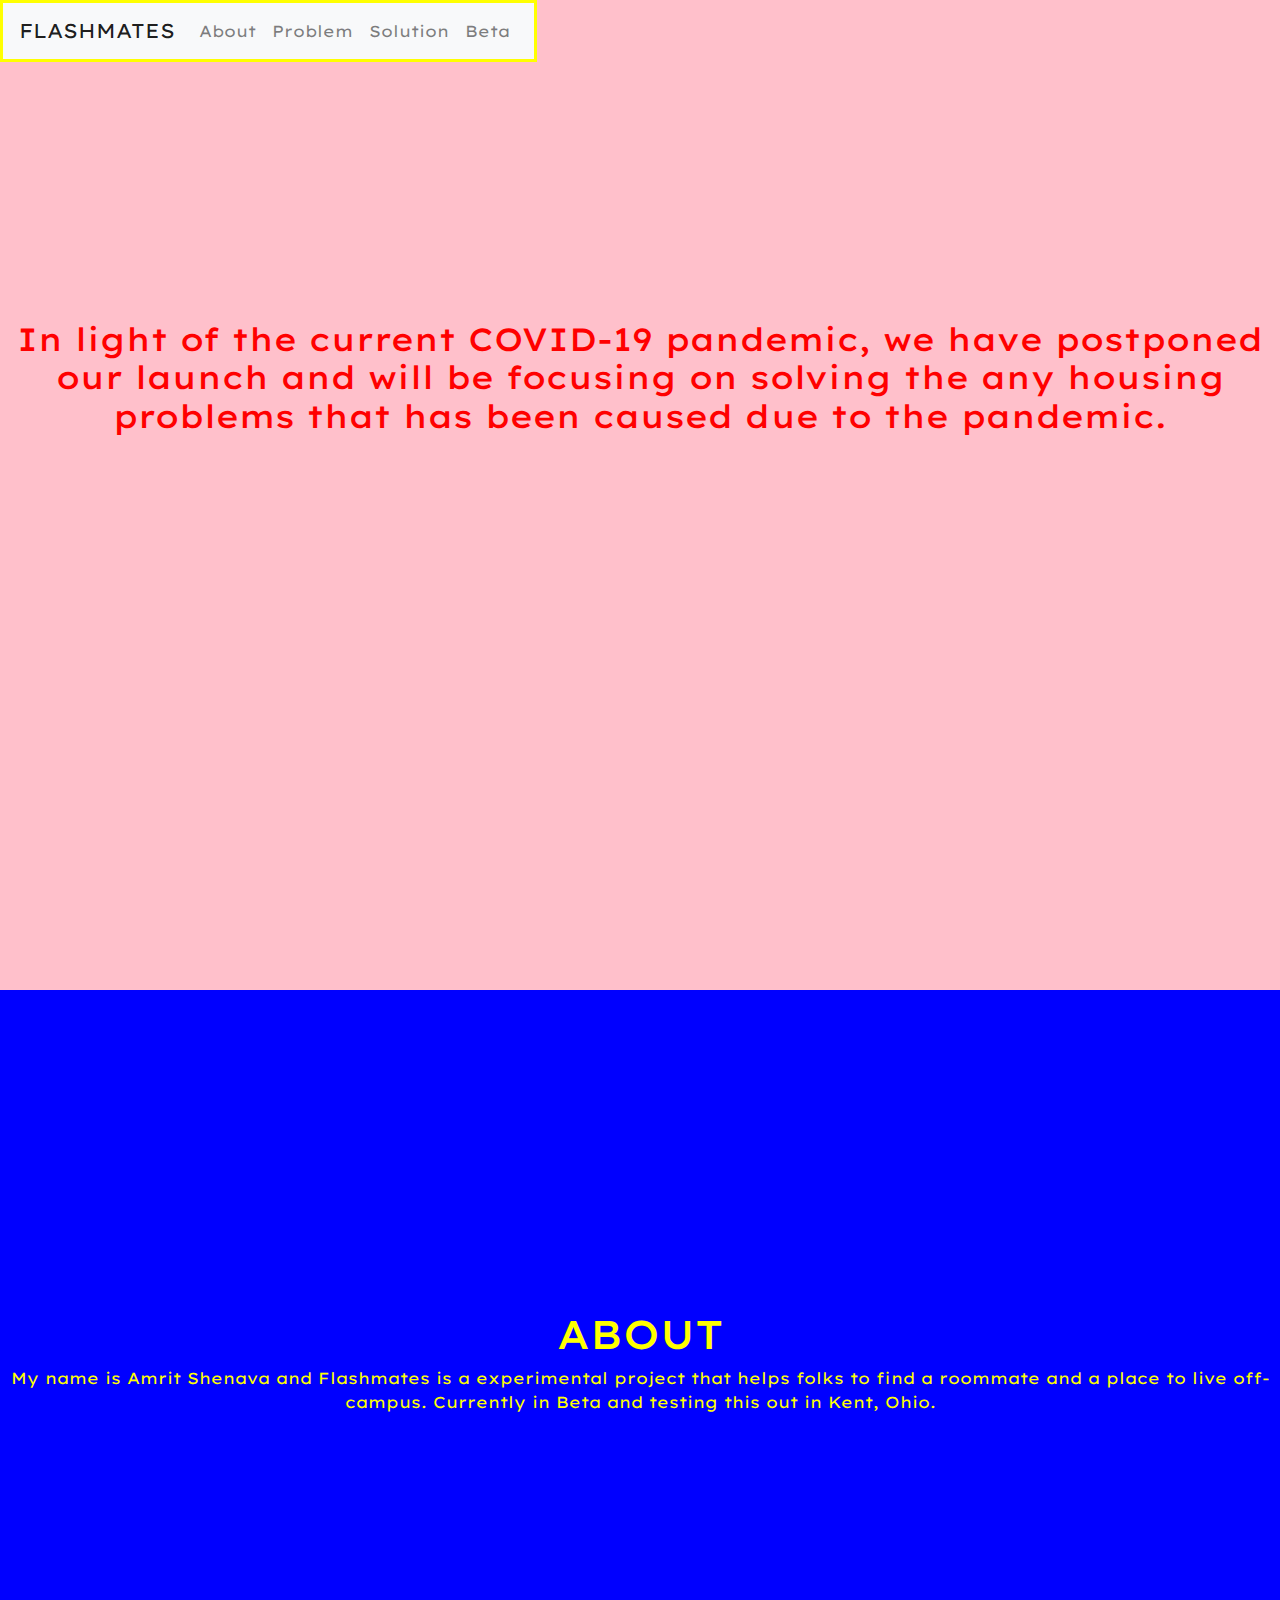
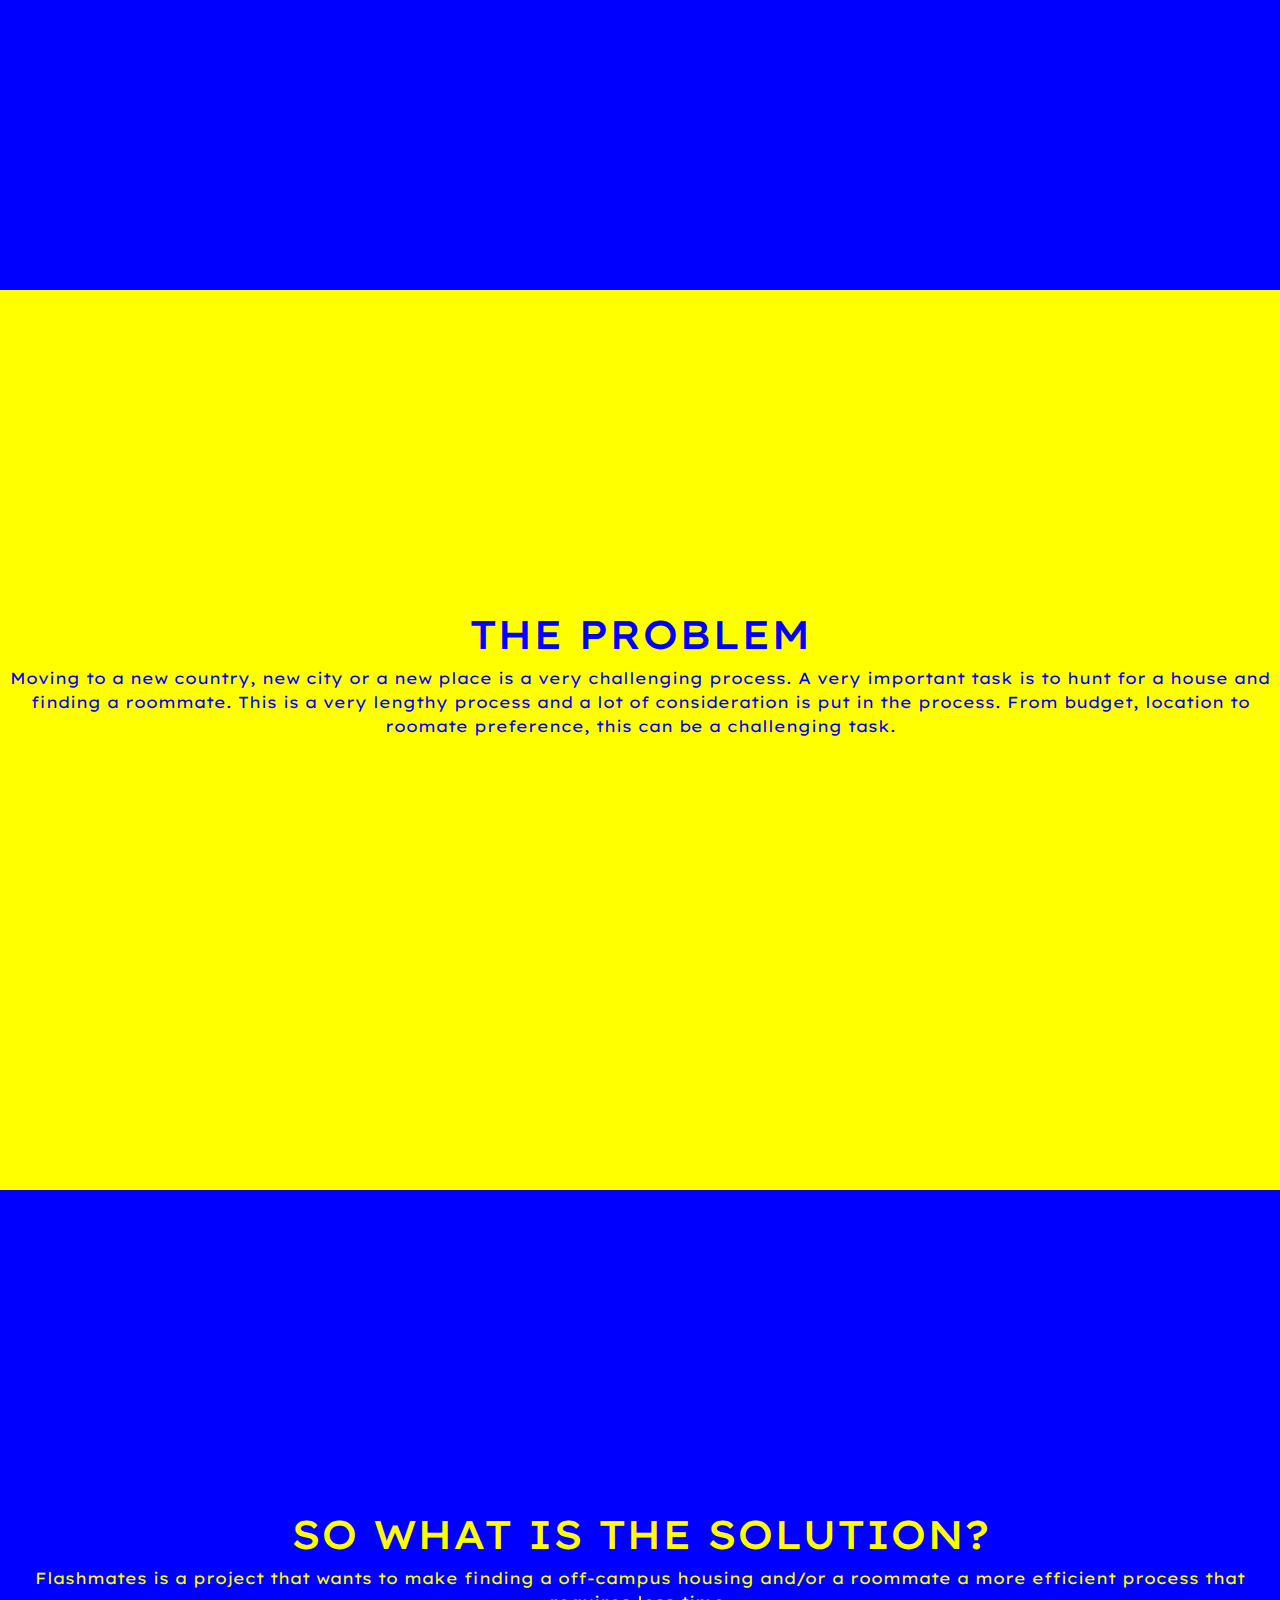
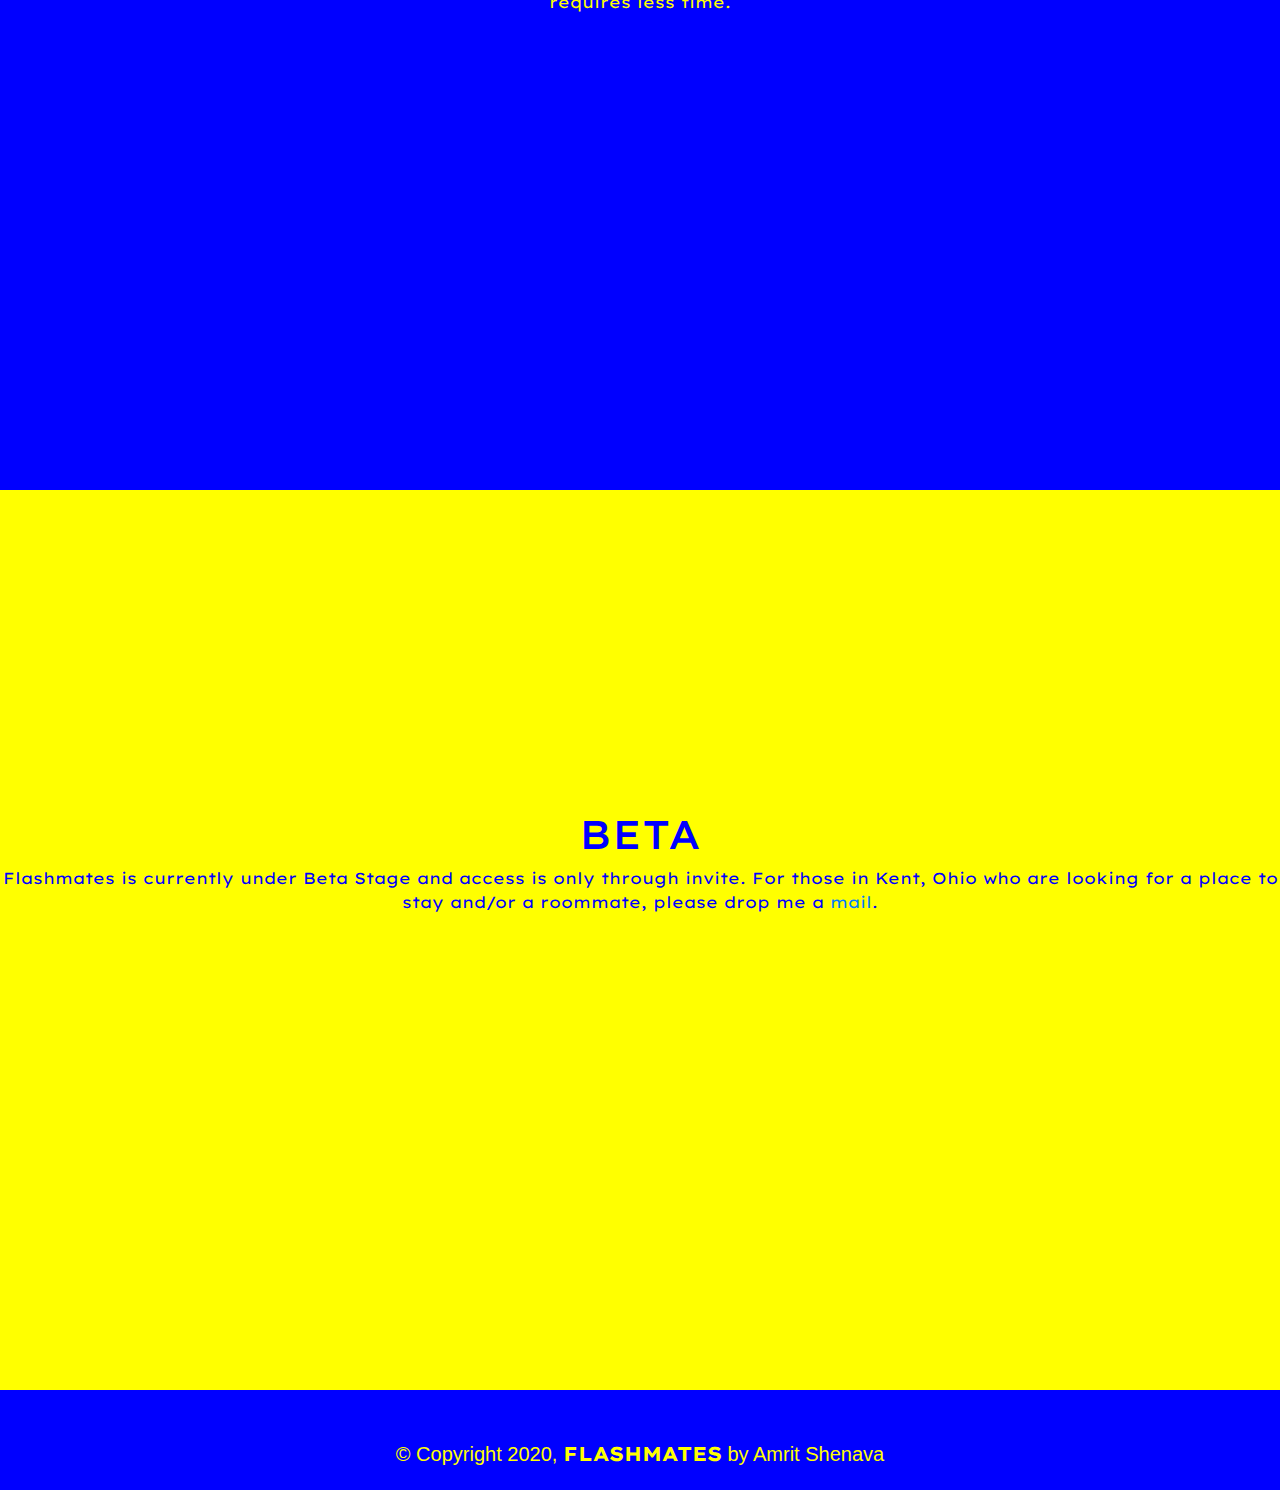
==== commit cf5f2e74: "update" ====
--- a/index.html
+++ b/index.html
@@ -1,13 +1,13 @@
 <!DOCTYPE html>
 <html>
 <head>
-	<title>Flashmates</title>
-	<meta charset="utf-8">
+  <title>Flashmates</title>
+  <meta charset="utf-8">
     <meta name="viewport" content="width=device-width, initial-scale=1, shrink-to-fit=no">
     <link rel="stylesheet" href="https://maxcdn.bootstrapcdn.com/bootstrap/4.0.0/css/bootstrap.min.css" integrity="sha384-Gn5384xqQ1aoWXA+058RXPxPg6fy4IWvTNh0E263XmFcJlSAwiGgFAW/dAiS6JXm" crossorigin="anonymous"> 
   <link rel="shortcut icon" href="Images/logo.png" type="image/png">
-	<link rel="stylesheet" type="text/css" href="main.css">
-	<link href="https://fonts.googleapis.com/css?family=Lexend+Exa&display=swap" rel="stylesheet">
+  <link rel="stylesheet" type="text/css" href="main.css">
+  <link href="https://fonts.googleapis.com/css?family=Lexend+Exa&display=swap" rel="stylesheet">
   <!-- Global site tag (gtag.js) - Google Analytics -->
   <script async src="https://www.googletagmanager.com/gtag/js?id=G-7XYD7HPEYG"></script>
   <script>
@@ -21,7 +21,7 @@
 <body>
   <center>
     <div class="title">
-	  <nav class="navbar navbar-expand-lg navbar-light bg-light">
+    <nav class="navbar navbar-expand-lg navbar-light bg-light">
         <a class="navbar-brand" href="#">FLASHMATES</a>
         <button class="navbar-toggler" type="button" data-toggle="collapse" data-target="#navbarNav" aria-controls="navbarNav" aria-expanded="false" aria-label="Toggle navigation">
           <span class="navbar-toggler-icon"></span>
@@ -67,19 +67,19 @@
         <p>Flashmates is a project that wants to make finding a off-campus housing and/or a roommate a more efficient process that requires less time.</p>
       </section>
       <section class="section-even" id="beta">
-    	  <h1>BETA</h1>
-    	  <p>Flashmates is currently under Beta Stage and access is only through invite. For those in Kent, Ohio who are looking for a place to stay and/or a roommate, please drop me a <a href="mailto:ashenava@kent.edu">mail</a>.</p> 
-    	<!--<form>
+        <h1>BETA</h1>
+        <p>Flashmates is currently under Beta Stage and access is only through invite. For those in Kent, Ohio who are looking for a place to stay and/or a roommate, please drop me a <a href="mailto:ashenava@kent.edu">mail</a>.</p> 
+      <!--<form>
           <input type="text" name="email-id" value="email-id" placeholder="Enter your email-id here">
-    	  <button onclick="sendInfo()">Submit </button>
-    	</form>-->
+        <button onclick="sendInfo()">Submit </button>
+      </form>-->
       </section>
     <footer>
         <p>&copy; Copyright 2020, <b><span id="flashmates-title">FLASHMATES</span></b> by Amrit Shenava</p>
     </footer>
   </center>
   <script type="text/javascript">
-  	
+    
   </script>
   <script src="https://code.jquery.com/jquery-3.2.1.slim.min.js" integrity="sha384-KJ3o2DKtIkvYIK3UENzmM7KCkRr/rE9/Qpg6aAZGJwFDMVNA/GpGFF93hXpG5KkN" crossorigin="anonymous"></script>
   <script src="https://cdnjs.cloudflare.com/ajax/libs/popper.js/1.12.9/umd/popper.min.js" integrity="sha384-ApNbgh9B+Y1QKtv3Rn7W3mgPxhU9K/ScQsAP7hUibX39j7fakFPskvXusvfa0b4Q" crossorigin="anonymous"></script>
--- a/main.css
+++ b/main.css
@@ -55,7 +55,7 @@
 }
 
 .section-covid {
-	height : 150vh;
+	height : 110vh;
 	text-align: center;
 	background-color: pink;
 	box-sizing: border-box;
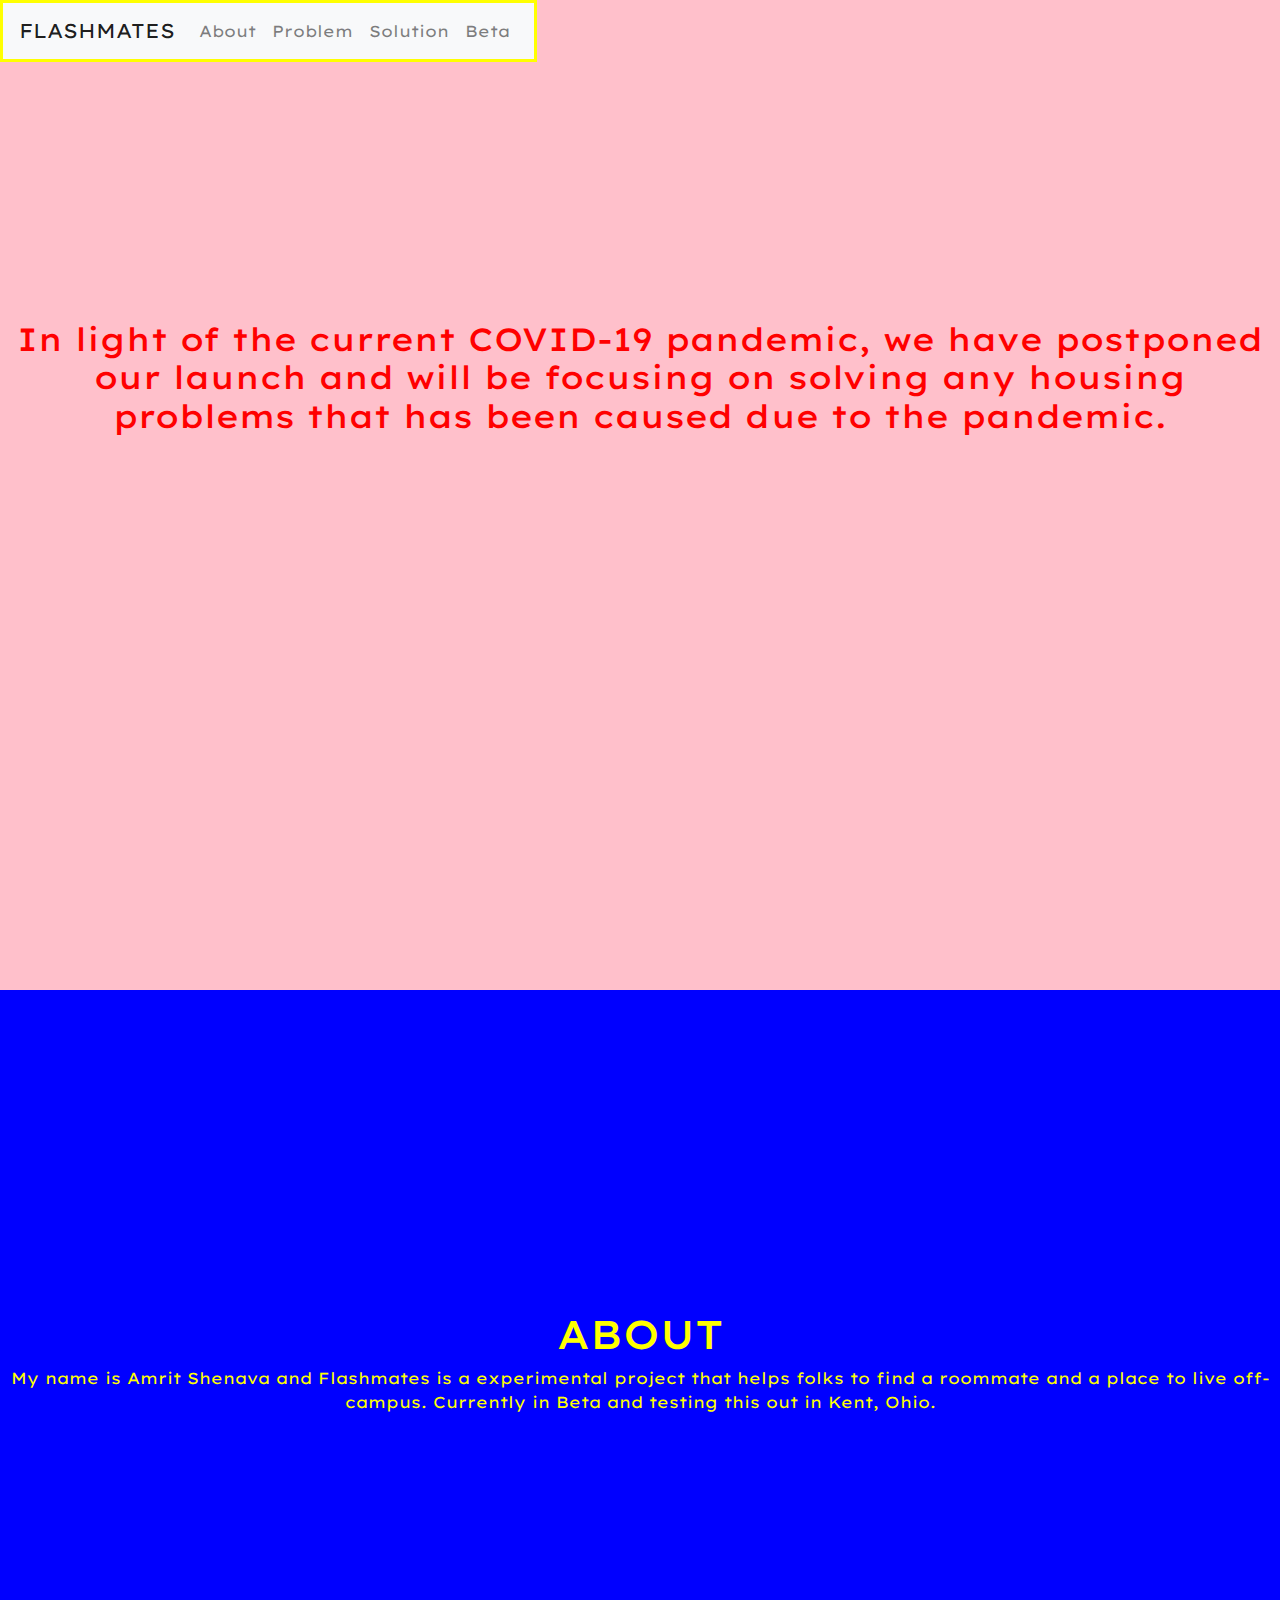
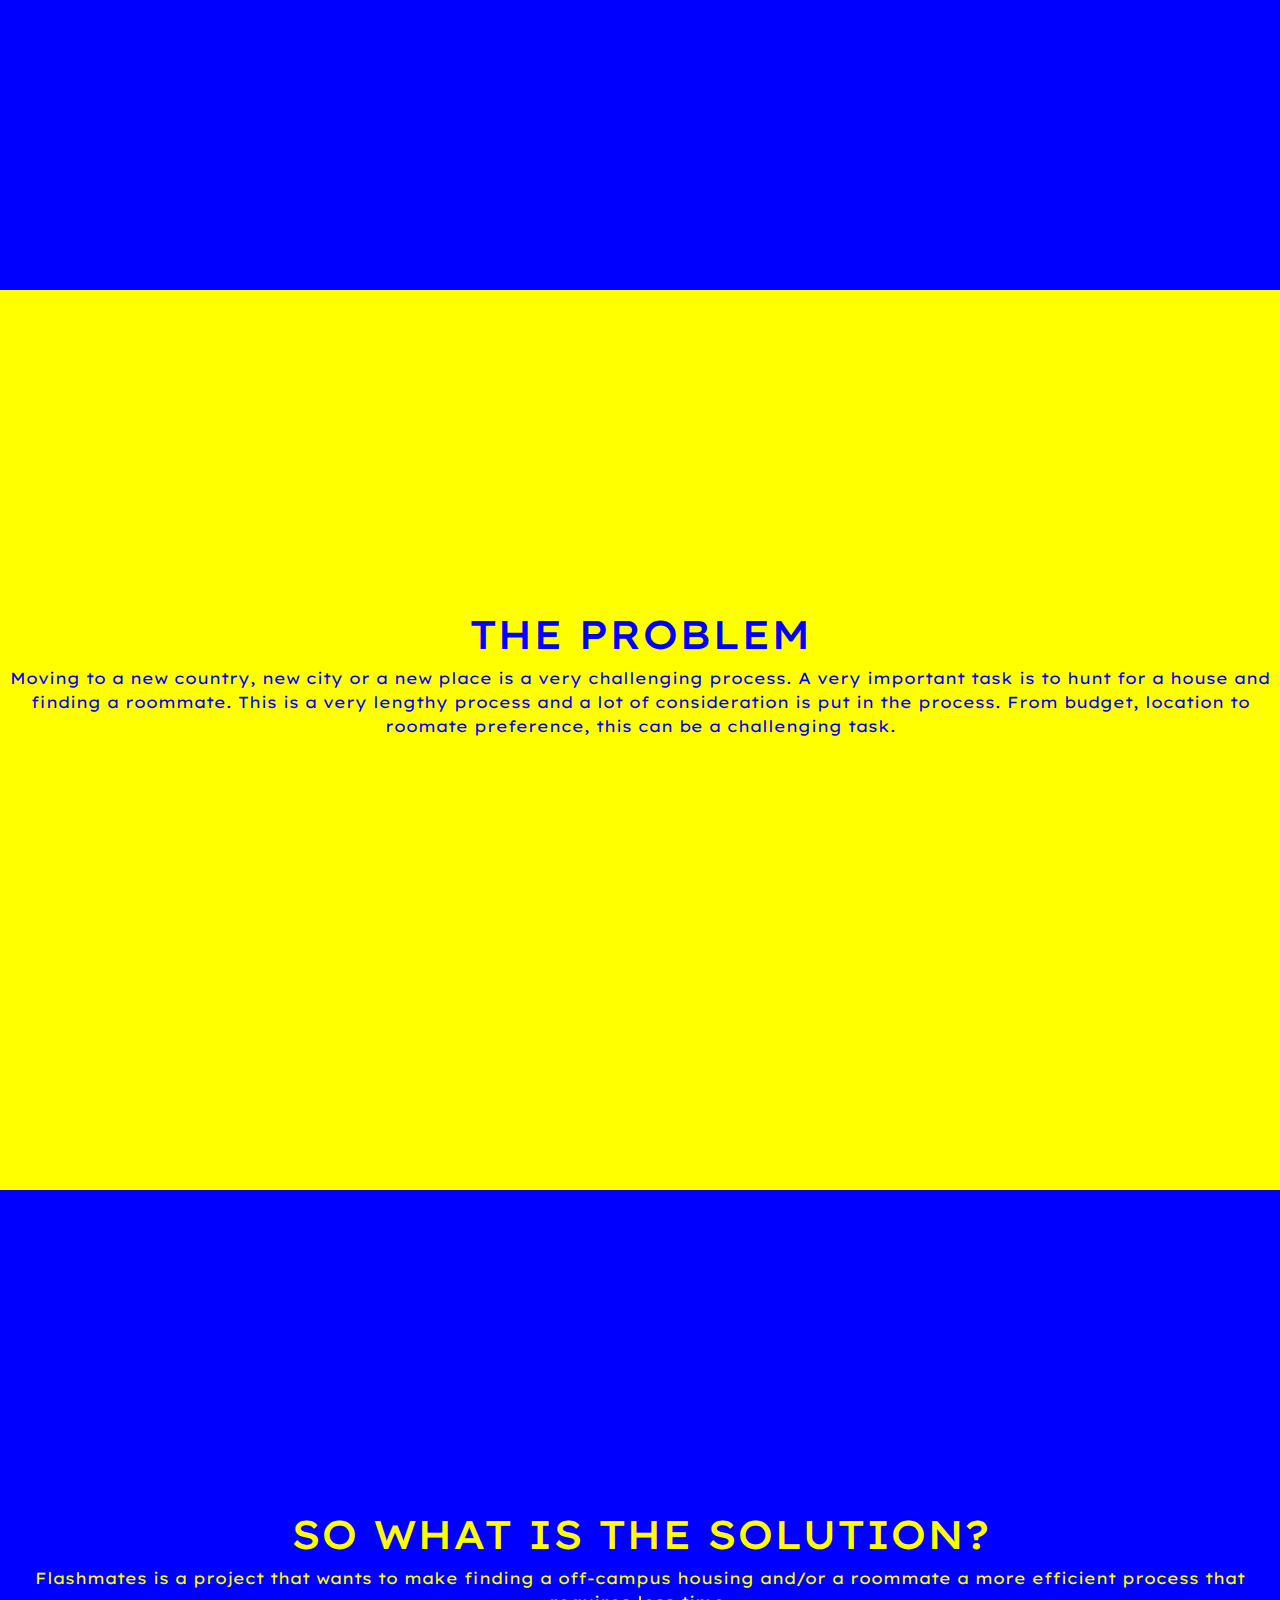
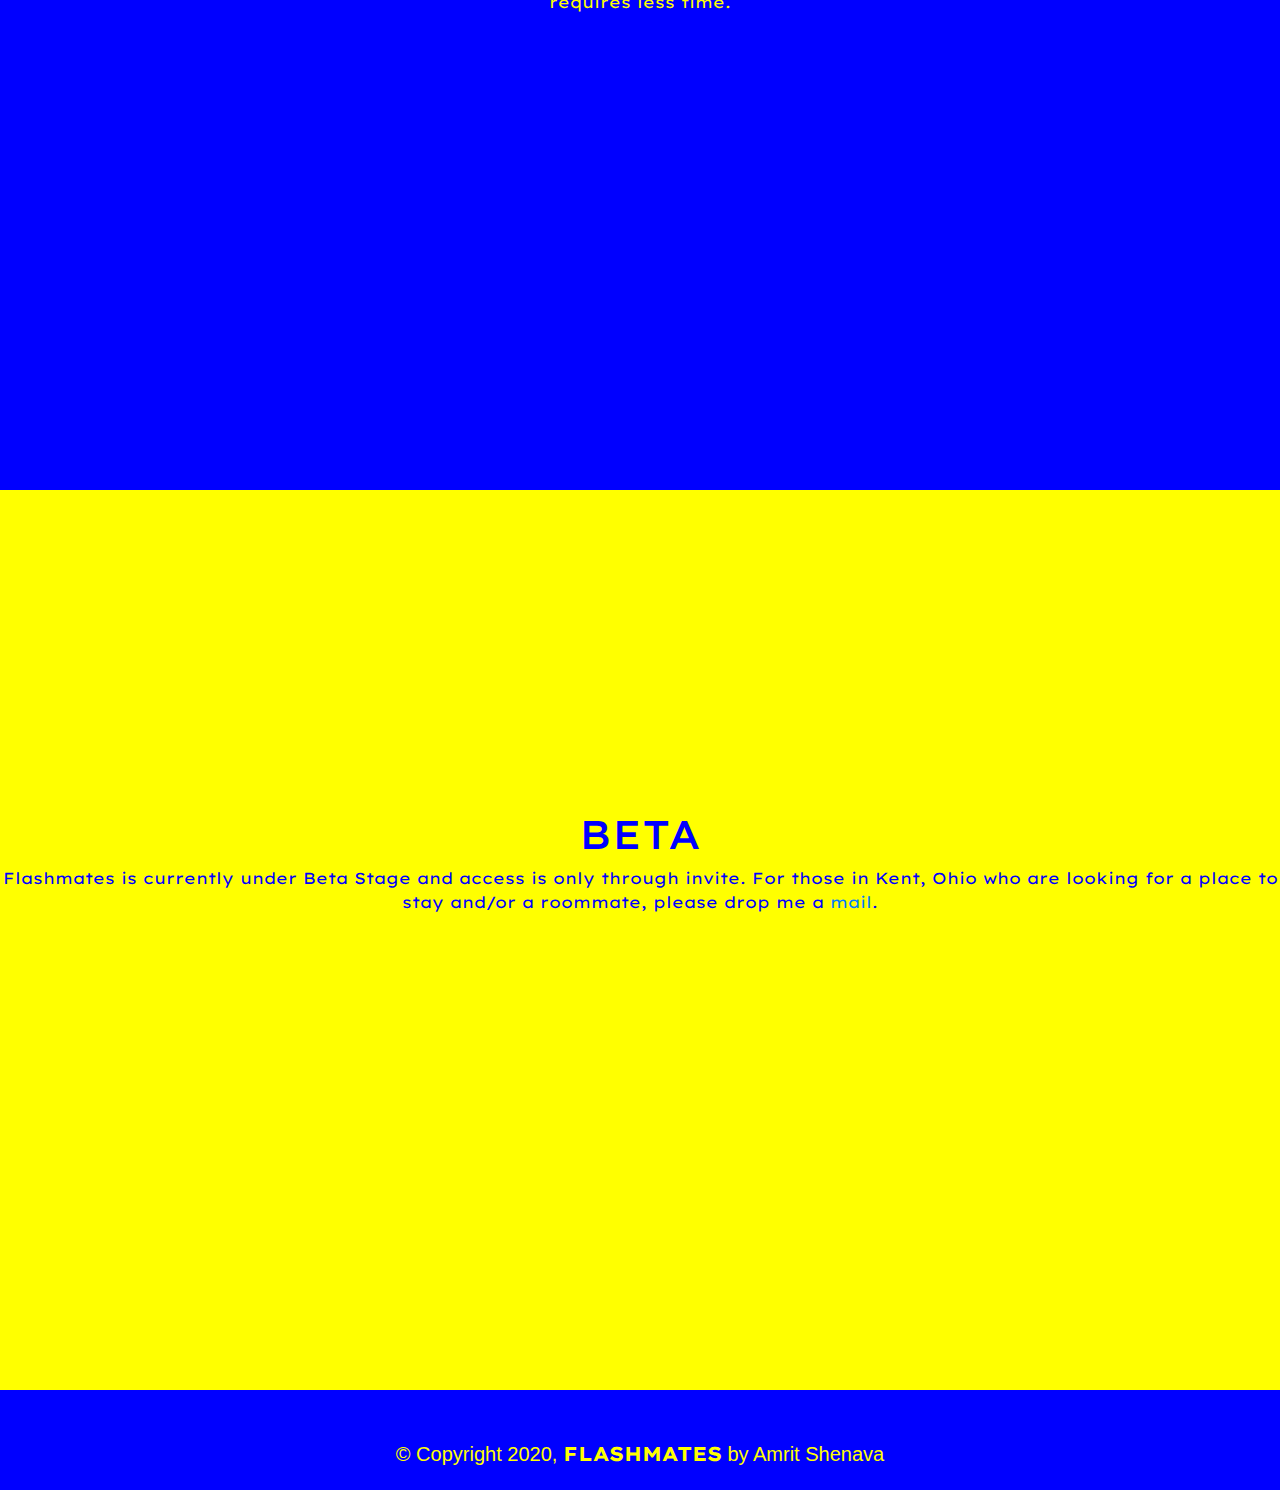
==== commit 02643682: "covid" ====
--- a/index.html
+++ b/index.html
@@ -51,7 +51,7 @@
       </nav>
     </div>
       <section class="section-covid" id="covid">
-        <h2>In light of the current COVID-19 pandemic, we have postponed our launch and will be focusing on solving the any housing problems that has been caused due to the pandemic.</h2>
+        <h2>In light of the current COVID-19 pandemic, we have postponed our launch and will be focusing on solving any housing problems that has been caused due to the pandemic.</h2>
         </center>
       </section>
       <section class="section-odd" id="about">
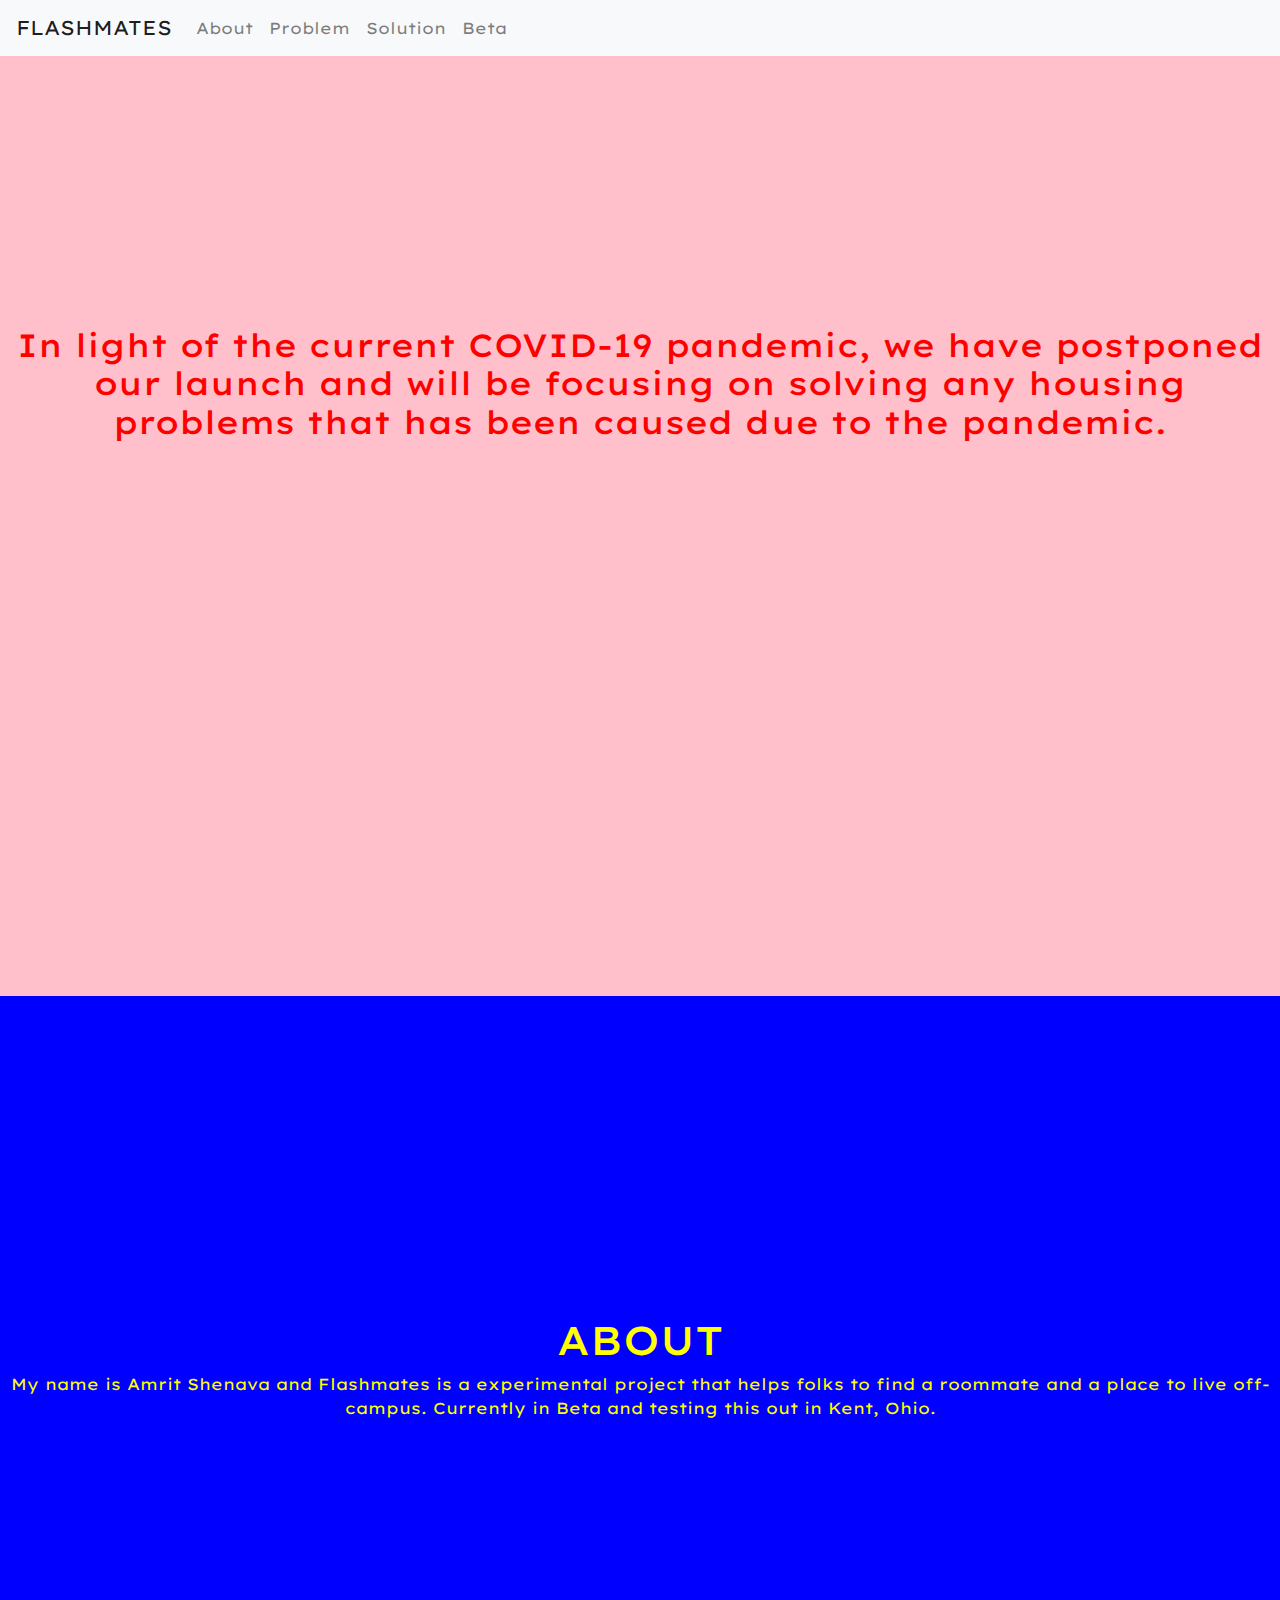
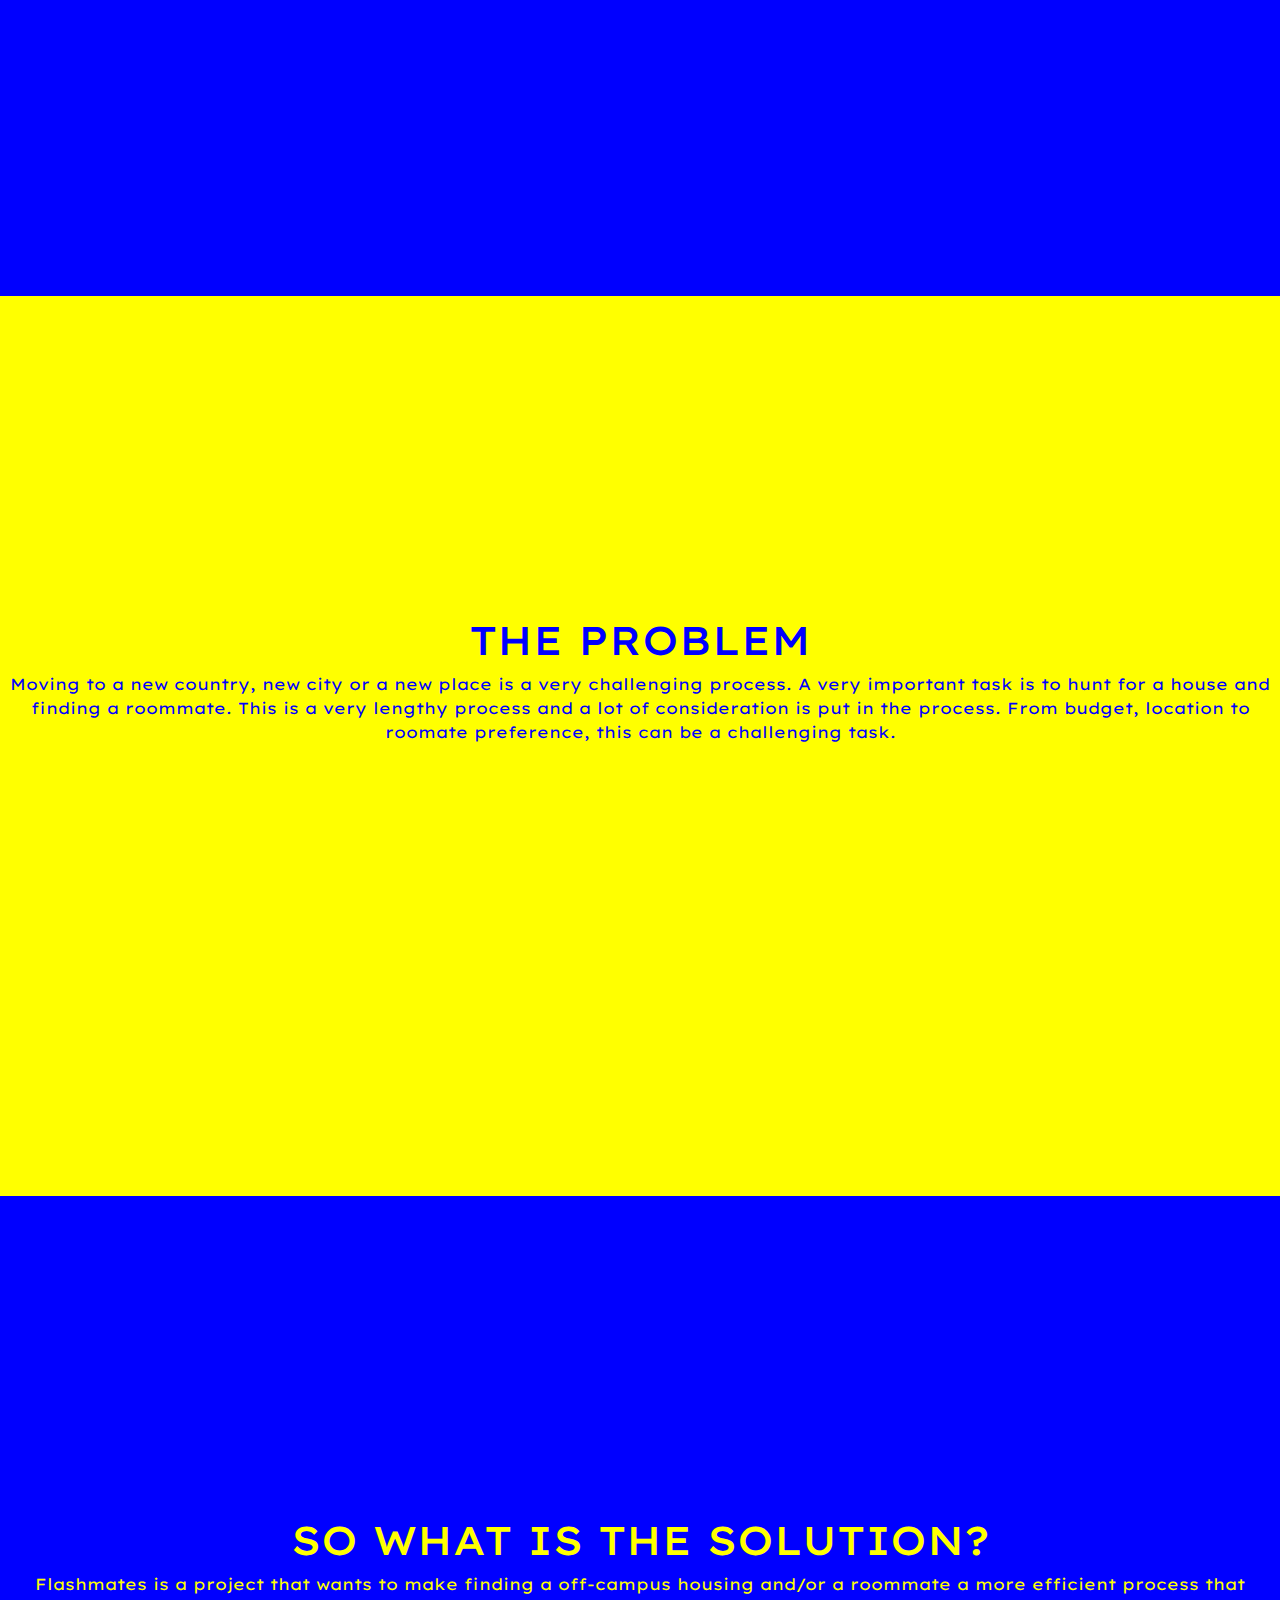
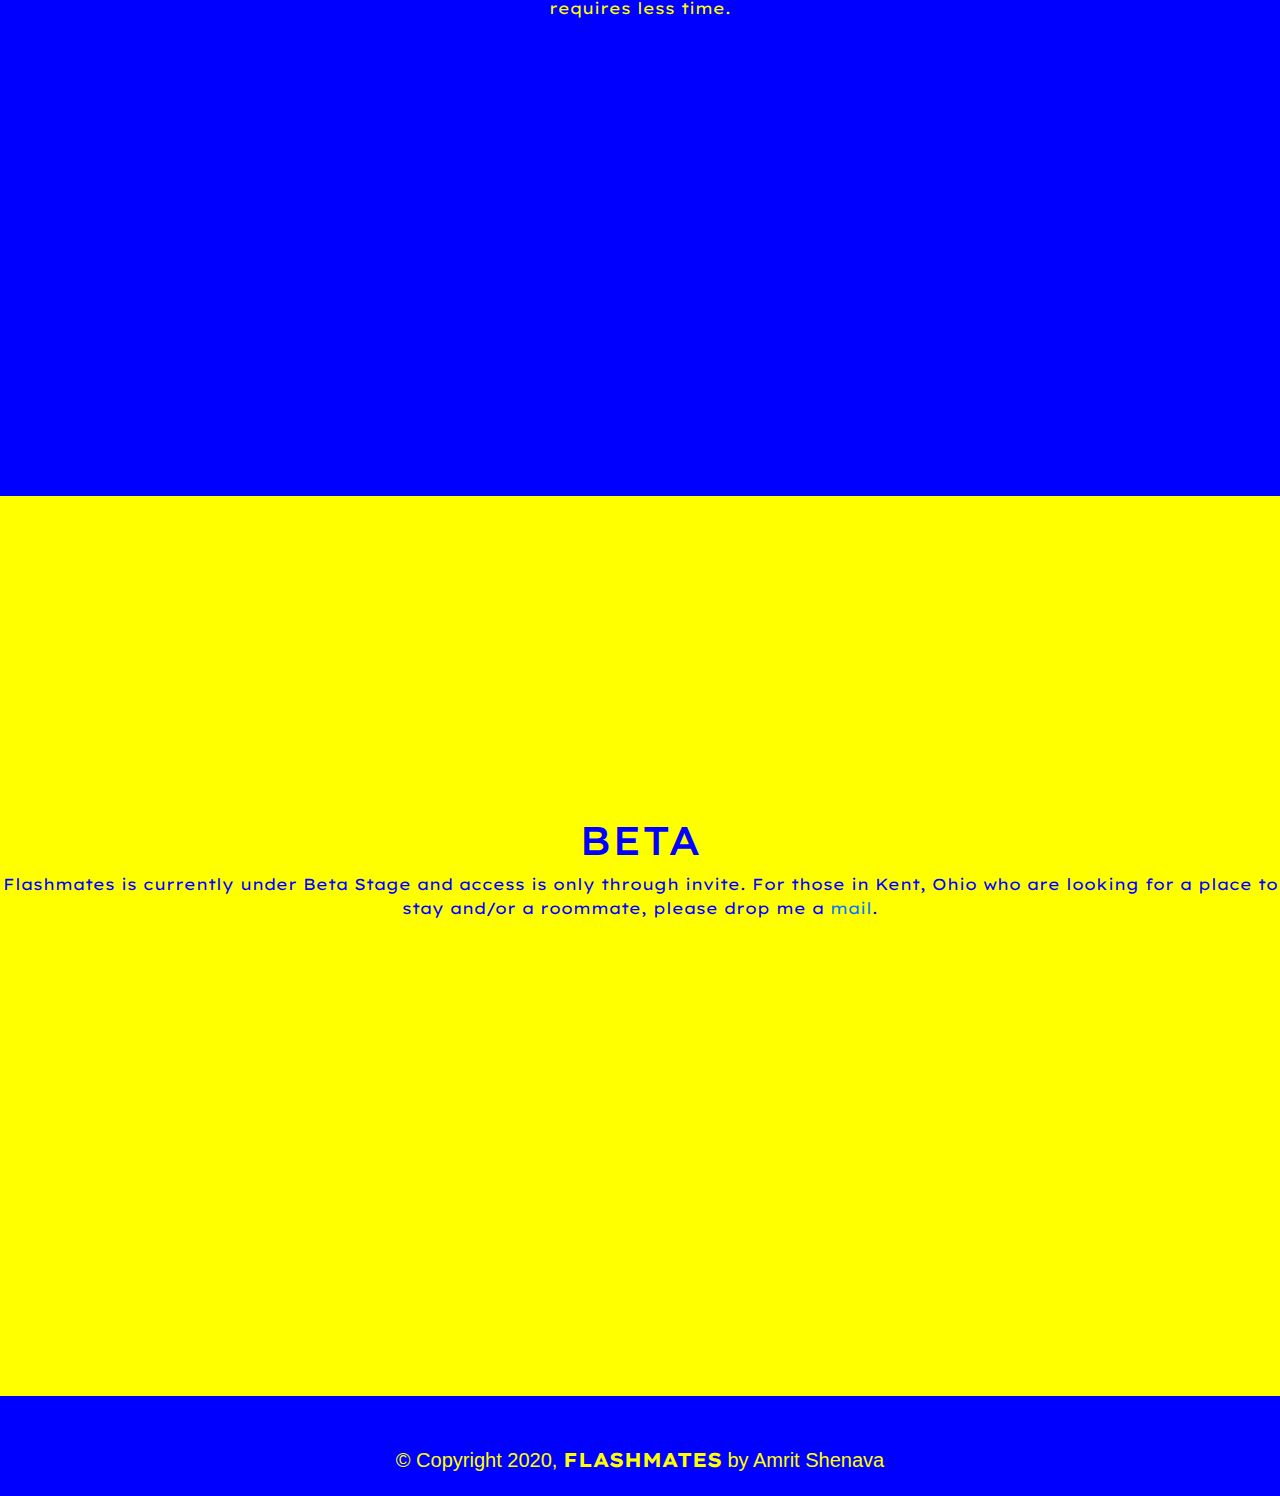
==== commit c78684e6: "fixed" ====
--- a/index.html
+++ b/index.html
@@ -20,8 +20,8 @@
 </head>
 <body>
   <center>
-    <div class="title">
-    <nav class="navbar navbar-expand-lg navbar-light bg-light">
+    <div class="title navbar-fixed-top">
+    <nav class="navbar navbar-expand-lg navbar-light bg-light fixed-top">
         <a class="navbar-brand" href="#">FLASHMATES</a>
         <button class="navbar-toggler" type="button" data-toggle="collapse" data-target="#navbarNav" aria-controls="navbarNav" aria-expanded="false" aria-label="Toggle navigation">
           <span class="navbar-toggler-icon"></span>
--- a/main.css
+++ b/main.css
@@ -94,7 +94,6 @@
 .title {
 	color: blue;
 	border : yellow solid;
-	position: fixed;
 	margin : 0px;
 	padding: 0px;
 }
